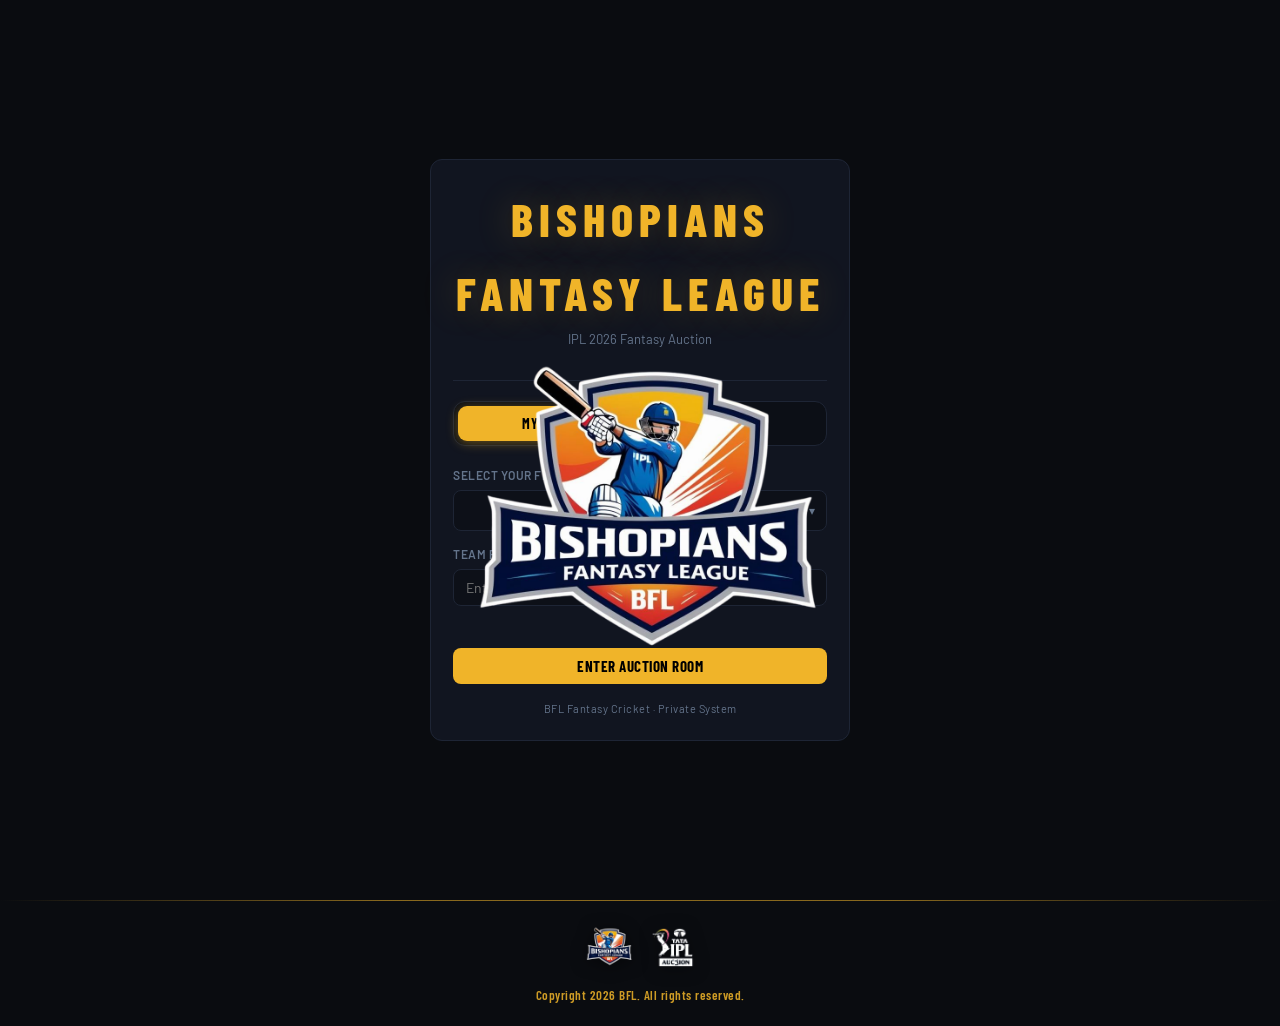
==== index.html @ 021502e6 "Sixth Commit" ====
<!DOCTYPE html>
<html lang="en">
<head>
  <link rel="icon" href="data:,">
  <meta charset="UTF-8">
  <meta http-equiv="Cache-Control" content="no-cache, no-store, must-revalidate">
  <meta http-equiv="Pragma" content="no-cache">
  <meta name="viewport" content="width=device-width, initial-scale=1.0">
  <title>BFL IPL 2026 — Login</title>
  <link rel="stylesheet" href="css/styles.css?v=56">
  <style>
    /* Only rules-specific styles that don't exist in styles.css */
    @keyframes float-emoji { 0%,100%{transform:translateY(0)} 50%{transform:translateY(-6px)} }
    @keyframes logo-reveal  { from{opacity:0;transform:scale(.4) rotate(-20deg)} to{opacity:1;transform:none} }
    @keyframes bar-fill     { from{width:0} to{width:100%} }
    @keyframes cfetti       { 0%{opacity:1;transform:translateY(-10px) rotate(0)} 100%{opacity:0;transform:translateY(70px) rotate(540deg)} }

    .bfl-emoji   { font-size:64px; display:block; line-height:1; text-align:center; margin-bottom:6px; animation:float-emoji 2.5s ease infinite; }
    .bfl-logo    { font-family:'Barlow Condensed',sans-serif; font-size:46px; font-weight:800; letter-spacing:6px; color:var(--gold); text-transform:uppercase; text-align:center; text-shadow:0 0 36px var(--gold-glow); animation:glow-gold 3s ease infinite; }
    .bfl-sub     { text-align:center; color:var(--muted); font-size:12px; letter-spacing:2px; text-transform:uppercase; margin-bottom:24px; }
    .bfl-divider { height:1px; background:var(--border); margin:0 0 20px; }

    .role-tabs   { display:flex; gap:4px; background:rgba(0,0,0,.3); border:1px solid var(--border); border-radius:12px; padding:4px; margin-bottom:20px; }
    .role-tab    { flex:1; padding:9px 0; text-align:center; font-family:'Barlow Condensed',sans-serif; font-size:14px; font-weight:700; text-transform:uppercase; letter-spacing:.8px; color:var(--muted); border:none; background:transparent; border-radius:9px; cursor:pointer; transition:all .2s; }
    .role-tab.active { background:var(--gold); color:#000; box-shadow:0 2px 12px rgba(240,180,41,.4); }

    .sel-wrap    { position:relative; }
    .sel-icon    { position:absolute; left:12px; top:50%; transform:translateY(-50%); font-size:20px; pointer-events:none; z-index:1; }
    .sel-wrap select { width:100%; background:var(--bg-input); border:1px solid var(--border); border-radius:var(--radius); padding:10px 40px 10px 44px; color:var(--text); font-family:'Barlow Condensed',sans-serif; font-size:16px; font-weight:700; outline:none; appearance:none; cursor:pointer; transition:border-color .2s; }
    .sel-wrap select:focus { border-color:var(--gold); box-shadow:0 0 0 3px var(--gold-glow); }
    .sel-wrap::after { content:'▾'; position:absolute; right:12px; top:50%; transform:translateY(-50%); color:var(--muted); pointer-events:none; font-size:12px; }
    .ipl-badge   { position:absolute; right:32px; top:50%; transform:translateY(-50%); width:26px; height:26px; object-fit:contain; opacity:0; pointer-events:none; transition:opacity .3s; z-index:1; }
    .ipl-badge.show { opacity:.85; }

    .pwd-wrap    { position:relative; }
    .pwd-wrap .form-input { padding-right:42px; letter-spacing:2px; }
    .pwd-wrap .form-input::placeholder { letter-spacing:0; }
    .pwd-toggle  { position:absolute; right:10px; top:50%; transform:translateY(-50%); background:none; border:none; color:var(--muted); cursor:pointer; font-size:16px; padding:4px; }

    .ws-chip     { background:rgba(240,180,41,.08); border:1px solid rgba(240,180,41,.2); border-radius:8px; padding:8px 14px; text-align:center; }
    .ws-chip strong { color:var(--gold); display:block; font-size:18px; font-weight:800; font-family:'Barlow Condensed',sans-serif; }
    .ws-chip span   { color:var(--muted); font-size:10px; text-transform:uppercase; letter-spacing:.8px; }
    .w-bar-wrap  { height:3px; background:var(--border); border-radius:2px; overflow:hidden; }
    .w-bar       { height:100%; background:var(--gold); border-radius:2px; width:0; }

    .rules-card  { background:rgba(0,0,0,.3); border:1px solid rgba(255,255,255,.07); border-radius:12px; padding:18px 16px; min-height:190px; }
    .rules-step  { font-size:10px; font-weight:700; text-transform:uppercase; letter-spacing:2px; color:var(--muted); margin-bottom:5px; }
    .rules-title { font-family:'Barlow Condensed',sans-serif; font-size:19px; font-weight:800; color:var(--gold); margin-bottom:10px; line-height:1.2; }
    .rules-body  { font-size:13px; color:#a0aec0; line-height:1.65; }
    .rules-body strong { color:#e2e8f0; }
    .rules-body ul { margin:6px 0 6px 14px; padding:0; }
    .rules-body li { margin-bottom:3px; }
    .rule-tag    { display:inline-block; padding:1px 6px; border-radius:4px; font-size:10px; font-weight:700; font-family:'Barlow Condensed',sans-serif; text-transform:uppercase; letter-spacing:.5px; margin:0 2px; vertical-align:middle; }
    .rtag-gold   { background:rgba(240,180,41,.15); color:var(--gold); border:1px solid rgba(240,180,41,.3); }
    .rtag-blue   { background:rgba(59,130,246,.15);  color:#93c5fd;    border:1px solid rgba(59,130,246,.3); }
    .rtag-red    { background:rgba(229,62,62,.15);   color:#fc8181;    border:1px solid rgba(229,62,62,.3); }
    .rtag-green  { background:rgba(56,161,105,.15);  color:#68d391;    border:1px solid rgba(56,161,105,.3); }
    .rtag-purple { background:rgba(139,92,246,.15);  color:#c4b5fd;    border:1px solid rgba(139,92,246,.3); }

    .rules-dots  { display:flex; gap:5px; align-items:center; justify-content:center; margin:10px 0; }
    .rules-dot   { width:6px; height:6px; border-radius:50%; background:rgba(255,255,255,.15); transition:all .2s; cursor:pointer; }
    .rules-dot.active { background:var(--gold); transform:scale(1.4); }

    .rules-nav   { display:flex; gap:8px; }
    .rules-btn   { flex:1; padding:10px 0; border:1px solid rgba(255,255,255,.1); border-radius:8px; background:transparent; color:#a0aec0; cursor:pointer; font-family:'Barlow Condensed',sans-serif; font-size:15px; font-weight:700; text-transform:uppercase; letter-spacing:.5px; transition:all .18s; }
    .rules-btn:hover:not(:disabled) { border-color:var(--gold); color:var(--gold); }
    .rules-btn:disabled { opacity:.2; cursor:not-allowed; }
    .rules-btn.finish   { background:var(--gold); color:#000; border-color:var(--gold); box-shadow:0 4px 20px rgba(240,180,41,.35); }
    .rules-btn.finish:hover:not(:disabled) { background:var(--gold); color:#000 !important; }

    /* Fix: btn-gold hover must keep text black, not gold-on-gold */
    .btn-gold:hover:not(:disabled) { color:#000 !important; background:var(--gold) !important; }

    /* Skip link under rules nav */
    .rules-skip-link { display:block; text-align:center; margin-top:12px; font-size:11px; color:var(--muted); cursor:pointer; letter-spacing:.8px; text-transform:uppercase; transition:color .18s; }
    .rules-skip-link:hover { color:var(--text2); }

    .clayer { position:fixed; inset:0; pointer-events:none; z-index:9999; overflow:hidden; }
    .cdot   { position:absolute; border-radius:2px; animation:cfetti linear both; }

    .ipl-logo-badge { width:64px; height:64px; object-fit:contain; display:block; margin:0 auto 10px; animation:logo-reveal .6s cubic-bezier(.34,1.56,.64,1) both; animation-delay:.3s; opacity:0; transition:opacity .3s; }
    .ipl-logo-badge.loaded { opacity:1; }
  </style>
</head>
<body>
<div class="clayer" id="clayer"></div>

<div class="page-center">
  <div class="card login-card">

    <!-- LOGO -->
    <div class="bfl-logo">BISHOPIANS FANTASY LEAGUE</div>
    <div class="login-subtitle">IPL 2026 Fantasy Auction</div>
    <div class="bfl-divider"></div>

    <!-- ══ SCREEN 1: LOGIN ══ -->
    <div id="screen-login">
      <div class="role-tabs">
        <button class="role-tab active" id="tab-team"  onclick="switchRole('team')">My Team</button>
        <button class="role-tab"        id="tab-admin" onclick="switchRole('admin')">Auctioneer</button>
      </div>

      <div class="form-group" id="team-group">
        <label class="form-label">Select Your Franchise</label>
        <div class="sel-wrap">
          <span class="sel-icon" id="sel-icon"><img src="images/bfl-logo.png" alt="BFL Logo"></span>
          <select id="team-select" class="form-input" style="padding-left:44px;" onchange="onTeamChange()">
            <option value="">— Loading teams… —</option>
          </select>
          <img id="ipl-badge" class="ipl-badge" src="" alt="">
        </div>
      </div>

      <div class="form-group">
        <label class="form-label" id="pwd-label">Team Password</label>
        <div class="pwd-wrap">
          <input class="form-input" type="password" id="password" placeholder="Enter your password" autocomplete="current-password">
          <button class="pwd-toggle" type="button" onclick="togglePwd()" id="pwd-eye"></button>
        </div>
      </div>

      <div id="auth-error" class="error-msg" style="text-align:center;margin-bottom:10px;"></div>

      <button class="btn btn-gold btn-full" id="login-btn" onclick="doLogin()">
        Enter Auction Room
      </button>
      <div style="text-align:center;margin-top:16px;font-size:11px;color:var(--muted);letter-spacing:.5px;">
        BFL Fantasy Cricket · Private System
      </div>
    </div>

    <!-- ══ SCREEN 2: WELCOME SPLASH ══ -->
    <div id="screen-welcome" style="display:none;text-align:center;">
      <span class="bfl-emoji" id="w-emoji"></span>
      <img id="w-ipl-logo" class="ipl-logo-badge" src="" alt="">
      <div style="font-family:'Barlow Condensed',sans-serif;font-size:32px;font-weight:800;color:var(--gold);letter-spacing:1px;margin-bottom:4px;" id="w-title">Welcome!</div>
      <div style="font-size:20px;font-weight:700;color:var(--text);margin-bottom:16px;" id="w-team"></div>
      <div style="display:flex;gap:10px;justify-content:center;flex-wrap:wrap;margin-bottom:20px;" id="w-stats"></div>
      <div class="w-bar-wrap" id="w-bar-wrap" style="display:none;margin-bottom:8px;">
        <div class="w-bar" id="w-bar"></div>
      </div>
      <div id="w-redir" style="display:none;font-size:11px;color:var(--muted);text-transform:uppercase;letter-spacing:1px;margin-bottom:12px;"></div>
      <div id="w-rules-btn-wrap">
        <button class="btn btn-gold btn-full" onclick="showRules()" style="font-size:16px;margin-top:4px;">
          View Rules &amp; Enter Auction Room →
        </button>
      </div>
    </div>

    <!-- ══ SCREEN 3: RULES CAROUSEL ══ -->
    <div id="screen-rules" style="display:none;">
      <div style="display:flex;align-items:center;justify-content:space-between;margin-bottom:12px;padding-bottom:10px;border-bottom:1px solid var(--border);">
        <span style="font-family:'Barlow Condensed',sans-serif;font-size:13px;font-weight:700;color:var(--gold);text-transform:uppercase;letter-spacing:1px;"> Auction Rules</span>
        <span id="rules-page-lbl" style="font-size:11px;color:var(--muted);">1 / 8</span>
      </div>
      <div id="rules-card" class="rules-card"></div>
      <div class="rules-dots" id="rules-dots"></div>
      <div class="rules-nav">
        <button class="rules-btn" id="rules-prev" onclick="rulesNav(-1)">← Prev</button>
        <button class="rules-btn" id="rules-next" onclick="rulesNav(1)">Next →</button>
      </div>
      <span class="rules-skip-link" onclick="window.location.href='auction.html'">Skip &amp; Enter Directly →</span>
    </div>

  </div>
</div>

<script src="https://unpkg.com/@supabase/supabase-js@2.39.3/dist/umd/supabase.js" crossorigin="anonymous"></script>
<script src="js/supabaseClient.js?v=56"></script>
<script>
'use strict';

var _role  = 'team';
var _teams = [];

// ── Helpers ───────────────────────────────────────────────────
var IPL_LOGO = function(c){ return 'images/'+c+'outline.png'; };
var EMOJIS = [['GUJARAT','⚡'],['MUMBAI','🧿'],['PUNJAB','♦️'],['CHENNAI','🦁'],['KOLKATA','⚜️'],['DELHI','🐯'],['RAJASTHAN',''],['SUNRISERS','☀️'],['ROYAL','👑'],['LUCKNOW','🐘'],['SUPREME','🤴🏻']];
var ICODES = [['GUJARAT','GT'],['MUMBAI','MI'],['PUNJAB','PBKS'],['CHENNAI','CSK'],['KOLKATA','KKR'],['DELHI','DC'],['RAJASTHAN','RR'],['SUNRISERS','SRH'],['ROYAL','RCB'],['LUCKNOW','LSG'],['SUPREME','SURA']];
function teamEmoji(n){ var u=(n||'').toUpperCase(); var m=EMOJIS.find(function(x){return u.includes(x[0]);}); return m?m[1]:''; }
function teamCode(n) { var u=(n||'').toUpperCase(); var m=ICODES.find(function(x){return u.includes(x[0]);}); return m?m[1]:null; }

function el(id){ return document.getElementById(id); }

// ── Screen management ─────────────────────────────────────────
// Only one of the three screens is visible at a time
function showScreen(name) {
  el('screen-login').style.display   = name==='login'   ? '' : 'none';
  el('screen-welcome').style.display = name==='welcome' ? '' : 'none';
  el('screen-rules').style.display   = name==='rules'   ? '' : 'none';
}

// ── Init ──────────────────────────────────────────────────────
(function(){
  // Make sure login is visible immediately in case JS fails later
  showScreen('login');
})();

(async function init(){
  try {
    var session = (await sb.auth.getSession()).data.session;
    if (session) {
      await autoRedirect(session.user);
    } else {
      await loadTeams();
      showScreen('login');
    }
  } catch(e) {
    console.error('Init error:', e);
    showScreen('login');
  }
})();

// ── Load teams ────────────────────────────────────────────────
async function loadTeams() {
  try {
    var res = await sb.from('teams_public').select('id,team_name').order('team_name');
    if (res.error) res = await sb.from('teams').select('id,team_name').order('team_name');
    _teams = res.data || [];
  } catch(e) { _teams = []; }
  var sel = el('team-select');
  sel.innerHTML = '<option value="">— Pick your team —</option>' +
    _teams.map(function(t){ return '<option value="'+t.id+'">'+t.team_name+'</option>'; }).join('');
}

// ── Role switcher ─────────────────────────────────────────────
function switchRole(r) {
  _role = r;
  el('tab-team').classList.toggle('active', r==='team');
  el('tab-admin').classList.toggle('active', r==='admin');
  el('team-group').style.display = r==='team' ? '' : 'none';
  el('pwd-label').textContent    = r==='admin' ? 'Auctioneer Password' : 'Team Password';
  el('login-btn').textContent    = r==='admin' ? 'Enter Auction Control' : 'Enter Auction Room';
  el('auth-error').textContent   = '';
  if (r==='admin') el('ipl-badge').classList.remove('show');
}

function onTeamChange() {
  var sel  = el('team-select');
  var name = (sel.options[sel.selectedIndex]||{}).text || '';
  el('sel-icon').textContent = teamEmoji(name);
  var c = teamCode(name);
  if (c) { el('ipl-badge').src = IPL_LOGO(c); el('ipl-badge').classList.add('show'); }
  else   { el('ipl-badge').classList.remove('show'); }
}

function togglePwd() {
  var i = el('password'), e = el('pwd-eye');
  i.type = i.type==='password' ? 'text' : 'password';
  e.textContent = i.type==='text' ? '●' : '○';
}

// ── Login ─────────────────────────────────────────────────────
async function doLogin() {
  var errEl = el('auth-error');
  var btn   = el('login-btn');
  var pwd   = el('password').value;
  errEl.textContent = '';

  if (!pwd) { errEl.textContent = 'Please enter your password.'; return; }

  if (_role === 'team') {
    var tid = el('team-select').value;
    if (!tid) { errEl.textContent = 'Please select your team first.'; return; }
    btn.disabled = true; btn.textContent = 'Signing in…';

    var tname  = (_teams.find(function(t){return t.id===tid;})||{}).team_name || tid;
    var temail = tname.toLowerCase().replace(/\s+/g,'_') + '@bfl.in';
    var res    = await sb.auth.signInWithPassword({ email:temail, password:pwd });
    if (res.error) {
      errEl.textContent = 'Incorrect password. Contact the auctioneer.';
      btn.disabled = false; btn.textContent = 'Enter Auction Room'; return;
    }
    await showWelcome('team', _teams.find(function(t){return t.id===tid;}));

  } else {
    btn.disabled = true; btn.textContent = 'Signing in…';
    var res2 = await sb.auth.signInWithPassword({ email:'admin@bfl.in', password:pwd });
    if (res2.error) {
      errEl.textContent = 'Incorrect auctioneer password.';
      btn.disabled = false; btn.textContent = 'Enter Auction Control'; return;
    }
    await showWelcome('admin', null);
  }
}

// ── Auto-redirect for already-logged-in users ─────────────────
async function autoRedirect(user) {
  if ((user.app_metadata && user.app_metadata.role==='admin') || user.email==='admin@bfl.in') {
    window.location.href = 'admin.html'; return;
  }
  try {
    var res = await sb.from('teams').select('*').eq('user_id', user.id).maybeSingle();
    if (res.data) {
      await loadTeams();
      await showWelcome('team', res.data);
      return;
    }
  } catch(e) {}
  await sb.auth.signOut();
  showScreen('login');
}

// ── Welcome splash ────────────────────────────────────────────
async function showWelcome(userRole, team) {
  spawnConfetti();

  if (userRole === 'admin') {
    showScreen('welcome');
    el('w-emoji').textContent = '⚙️';
    el('w-title').textContent = 'Welcome, Auctioneer!';
    el('w-team').textContent  = 'BFL IPL 2026 Control Room';
    el('w-stats').innerHTML   =
      '<div class="ws-chip"><strong>Admin</strong><span>Host</span></div>' +
      '<div class="ws-chip"><strong>Full</strong><span>Access</span></div>';
    el('w-redir').textContent  = 'Loading auction control…';
    el('w-redir').style.display = '';
    el('w-bar-wrap').style.display = '';
    el('w-rules-btn-wrap').style.display = 'none';
    animateBar(2000);
    setTimeout(function(){ window.location.href='admin.html'; }, 2200);
    return;
  }

  showScreen('welcome');
  var name = (team && team.team_name) || 'Your Team';
  el('w-emoji').textContent = teamEmoji(name);
  el('w-title').textContent = 'Welcome Back!';
  el('w-team').textContent  = name;

  var c = teamCode(name);
  if (c) {
    var logo = el('w-ipl-logo');
    logo.src = IPL_LOGO(c);
    logo.style.display = 'block';
    logo.onload = function(){ logo.classList.add('loaded'); };
  }

  try {
    var td = (await sb.rpc('get_my_team')).data;
    if (td && td.found) {
      var purse  = Number(td.purse_remaining).toFixed(1);
      var rtmRem = Math.max(0,(td.rtm_cards_total||0)-(td.rtm_cards_used||0));
      el('w-stats').innerHTML =
        '<div class="ws-chip"><strong>₹'+purse+'</strong><span>Purse (Cr)</span></div>' +
        '<div class="ws-chip"><strong>'+(td.player_count||0)+'/12</strong><span>Players</span></div>' +
        '<div class="ws-chip"><strong>'+rtmRem+'</strong><span>RTM Cards</span></div>';
    }
  } catch(_) {}
}

function animateBar(ms) {
  var b = el('w-bar'); if (!b) return;
  b.style.animation = 'none'; void b.offsetHeight;
  b.style.animation = 'bar-fill '+(ms/1000)+'s ease forwards';
}

// ── Confetti ──────────────────────────────────────────────────
function spawnConfetti() {
  var layer = el('clayer');
  var cols  = ['#f0b429','#38a169','#3b82f6','#8b5cf6','#e53e3e','#f97316'];
  for (var i=0;i<50;i++) {
    (function(){
      var d = document.createElement('div');
      var s = 5+Math.random()*8;
      d.className = 'cdot';
      d.style.cssText = 'left:'+Math.random()*100+'vw;top:'+Math.random()*55+'vh;width:'+s+'px;height:'+s+'px;background:'+cols[~~(Math.random()*cols.length)]+';border-radius:'+(Math.random()>.5?'50%':'2px')+';animation-delay:'+Math.random()*.7+'s;animation-duration:'+(0.7+Math.random()*.9)+'s;';
      layer.appendChild(d);
      setTimeout(function(){ d.remove(); }, 2000);
    })();
  }
}

// ── Rules carousel ────────────────────────────────────────────
var _ri = 0; // current rule index

var RULES = [
  { step:'Overview', title:'Welcome to BFL Auction -  IPL 2026',
    body:'You are a <strong>franchise owner</strong> competing to build the best IPL squad within your budget.<ul>' +
         '<li>Each team starts with a <span class="rule-tag rtag-gold">₹120 Cr purse</span> (retentions already deducted)</li>' +
         '<li>Sign exactly <span class="rule-tag rtag-blue">12 players</span> to complete your squad</li>' +
         '<li>Auction runs in <strong>individual player</strong> slots and <strong>set auctions</strong> (simultaneous bidding on multiple players)</li>' +
         '<li>The auctioneer (admin) controls the pace — watch the screen at all times</li>' +
         '<li>Purse, squad, all teams, and bid history update in <strong>real-time</strong> automatically</li></ul>' },

  { step:'Purse & Bidding', title:'Purse & How to Bid',
    body:'<ul><li>Your remaining purse is shown in the <strong>top-right corner</strong> at all times (updated to the paisa)</li>' +
         '<li>Minimum bid increment is <span class="rule-tag rtag-gold">₹0.25 Cr</span> per step</li>' +
         '<li>Bid input auto-fills the next valid minimum — raise it if you want to go higher</li>' +
         '<li>Press <strong>Enter</strong> (keyboard shortcut: <strong>B</strong> to focus) or tap <strong>Bid</strong> to submit</li>' +
         '<li>If outbid, the bid button reappears immediately — be fast!</li>' +
         '<li>You can <span class="rule-tag rtag-red">↩ Undo</span> your own last bid once, before the timer ends</li>' +
         '<li><strong>Bid and Undo are disabled</strong> once the timer expires — no late bids accepted</li>' +
         '<li>The system blocks bids that would exceed your purse or break squad composition rules</li></ul>' },

  { step:'Squad Rules', title:'Building Your Squad',
    body:'Your 12-player squad must satisfy all these rules (enforced in real-time):<ul>' +
         '<li><span class="rule-tag rtag-blue">Min 1</span> Wicket-Keeper (WK)</li>' +
         '<li><span class="rule-tag rtag-blue">Min 2</span> Batters (BAT)</li>' +
         '<li><span class="rule-tag rtag-blue">Min 3</span> Bowlers (BOWL)</li>' +
         '<li><span class="rule-tag rtag-blue">Min 2</span> All-Rounders (AR)</li>' +
         '<li><span class="rule-tag rtag-blue">Min 1</span> Uncapped player (UC)</li>' +
         '<li><span class="rule-tag rtag-red">Max 4</span> Overseas players (OS)</li>' +
         '<li><span class="rule-tag rtag-red">Max 3</span> from any single IPL franchise — <em>⭐ Advantage team is exempt</em></li></ul>' +
         'The <strong>Squad Composition bar</strong> in your sidebar shows live status. ' +
         'If a bid would violate any rule, it is <strong>blocked before submission</strong> with a clear error message.' },

  { step:'Retentions & RTM', title:'Retentions & Right to Match',
    body:'<ul><li><span class="rule-tag rtag-gold">Retained players</span> are pre-assigned to your squad before the auction — their cost is already deducted from your purse</li>' +
         '<li>Some teams have <span class="rule-tag rtag-purple">RTM cards</span> (Right to Match) shown as <strong>RTM×N</strong> in the navbar and All Teams table</li>' +
         '<li>When an RTM-eligible player is sold, the original owning team gets a pop-up to <strong>Accept</strong> (match the winning bid) or <strong>Decline</strong></li>' +
         '<li>RTM works in both <strong>single-player</strong> and <strong>set auctions</strong></li>' +
         '<li>You have a countdown timer to decide — letting it expire = auto-decline</li>' +
         '<li>Each RTM card is <strong>one-use only</strong> — choose your battles wisely</li>' +
         '<li>RTM-accepted players appear with an <span class="rule-tag rtag-purple">RTM</span> tag in your squad</li></ul>' },

  { step:'Set Auctions', title:'Set Auctions — Bidding on Multiple Players',
    body:'During a <strong>Set Auction</strong>, multiple players go live simultaneously:<ul>' +
         '<li>Each player appears as a card — bid on any or all independently</li>' +
         '<li>One shared countdown timer covers the entire set</li>' +
         '<li>Your total committed purse across all winning slots is checked — you cannot overcommit</li>' +
         '<li>All squad composition rules (role, overseas, IPL franchise limit) are enforced per slot</li>' +
         '<li>When the timer ends, the auctioneer closes the set — the highest bidder on each player wins</li>' +
         '<li>Players with no bids are marked <strong>Unsold</strong> in the History and Players List</li>' +
         '<li>If an RTM-eligible player is sold, RTM is resolved before the set fully closes</li>' +
         '<li>Bid and Undo buttons are <strong>disabled immediately</strong> when the timer hits 0</li></ul>' },

  { step:'Strategy Tips', title:'Strategy & Tips',
    body:'<ul><li><strong>Keep a buffer:</strong> Always hold back at least <span class="rule-tag rtag-gold">₹0.5 Cr × remaining empty slots</span> or you cannot bid</li>' +
         '<li><strong>All Teams table:</strong> Shows every team\'s purse, squad size, and OS count — use this to judge who can outbid you</li>' +
         '<li><strong>Role gaps:</strong> The system will force you to fill mandatory roles later — don\'t neglect WK, BOWL, AR early</li>' +
         '<li><strong>Set auctions:</strong> Bid on multiple players at once — but watch your total committed purse across slots</li>' +
         '<li><strong>Overseas:</strong> Only 4 slots per team — prioritise which 4 OS players are worth it</li>' +
         '<li><strong>IPL franchise cap:</strong> Max 3 from any one IPL team (Advantage team exempt) — spread your picks</li>' +
         '<li><strong>RTM timing:</strong> You have a limited window — have your strategy ready before the auction starts</li>' +
         '<li><strong>Bid history:</strong> Check the Bid History panel during a live auction to see all bids on the current player</li></ul>' },

  { step:'Live Interface', title:'Live Auction Interface Guide',
    body:'<ul><li><strong>Player card:</strong> Shows photo, IPL team, role, base price, BFL avg rating, and flags (OS/UC/RTM)</li>' +
         '<li><strong>Bid stats:</strong> Highest bid + team, 2nd highest bid + team — updated in real time</li>' +
         '<li><strong>Timer:</strong> Counts down live — turns amber at 10s, red at 5s. Shows "Ended" when closed</li>' +
         '<li><span class="rule-tag rtag-green">✓ You are winning</span> appears when you hold the top bid</li>' +
         '<li><strong>Bid History panel</strong> shows all bids placed on the current player (most recent first)</li>' +
         '<li><strong>Last Result banner</strong> shows the outcome of the previous player (sold/unsold + price)</li>' +
         '<li><strong>My Squad</strong> and <strong>All Teams</strong> sidebars update live</li>' +
         '<li>If you lose connection, a <span class="rule-tag rtag-red">red banner</span> appears — the system keeps polling automatically</li>' +
         '<li><strong>Upcoming Sets</strong> panel (during waiting) shows which players are coming up in each set</li></ul>' },

  { step:"You're Ready!", title:"✅ You're All Set — Good Luck!",
    body:'<ul><li>Tap <strong>Enter Auction Room</strong> below to join the live session</li>' +
         '<li>The auctioneer will start the first player when everyone is ready</li>' +
         '<li>Keep this tab open and your screen on during bidding — do not refresh mid-auction</li>' +
         '<li>Do not share your password or log in from multiple devices simultaneously</li>' +
         '<li>If something looks wrong, tell the auctioneer immediately — do not close and reopen</li></ul>' +
         '<div style="margin-top:12px;text-align:center;font-size:20px;">May the best franchise win! 🏆</div>' }
];

function showRules() {
  _ri = 0;
  renderRule();
  // Widen the card slightly for rules content
  var card = document.querySelector('.login-card');
  if (card) card.style.maxWidth = '520px';
  showScreen('rules');
}

function renderRule() {
  var r    = RULES[_ri];
  var card = el('rules-card');
  var dots = el('rules-dots');
  var prev = el('rules-prev');
  var next = el('rules-next');
  var lbl  = el('rules-page-lbl');
  if (!card || !r) return;

  card.innerHTML =
    '<div class="rules-step">'+r.step+'</div>' +
    '<div class="rules-title">'+r.title+'</div>' +
    '<div class="rules-body">'+r.body+'</div>';

  if (lbl) lbl.textContent = (_ri+1)+' / '+RULES.length;

  if (dots) dots.innerHTML = RULES.map(function(_,i){
    return '<div class="rules-dot'+(_ri===i?' active':'')+'" onclick="rulesGoTo('+i+')"></div>';
  }).join('');

  if (prev) prev.disabled = (_ri === 0);
  if (next) {
    var last = (_ri === RULES.length-1);
    next.textContent = last ? 'Enter Auction Room →' : 'Next →';
    if (last) next.classList.add('finish'); else next.classList.remove('finish');
  }
}

function rulesNav(dir) {
  if (dir > 0 && _ri === RULES.length-1) {
    window.location.href = 'auction.html'; return;
  }
  _ri = Math.max(0, Math.min(RULES.length-1, _ri+dir));
  renderRule();
}

function rulesGoTo(i) { _ri = i; renderRule(); }

// ── Keyboard navigation ───────────────────────────────────────
document.addEventListener('keydown', function(e) {
  var login   = el('screen-login').style.display   !== 'none';
  var rules   = el('screen-rules').style.display   !== 'none';
  if (e.key === 'Enter' && login)  { doLogin(); return; }
  if (e.key === 'ArrowRight' && rules) { e.preventDefault(); rulesNav(1);  return; }
  if (e.key === 'ArrowLeft'  && rules) { e.preventDefault(); rulesNav(-1); return; }
});
</script>

<footer class="site-footer">
  <div class="footer-divider"></div>
  <div class="footer-content">
    <div class="footer-logos">
      <img src="images/bfl-logo.png"         alt="BFL" class="footer-logo footer-logo-bfl">
      <img src="images/ipl-auction-logo.png" alt="IPL Auction Logo" class="footer-logo footer-logo-t20">
    </div>
    <p class="footer-copy">Copyright 2026 BFL. All rights reserved.</p>
  </div>
</footer>
</body>
</html>
---- css/styles.css ----
@import url('https://fonts.googleapis.com/css2?family=Barlow+Condensed:wght@400;600;700;800&family=Barlow:wght@400;500;600&display=swap');

:root {
  --bg:#0a0c10;--bg-card:#111520;--bg-card2:#0d1018;--bg-input:#0d1018;
  --border:#1e2535;--border2:#252d40;
  --gold:#f0b429;--gold-dim:#9a7319;--gold-glow:rgba(240,180,41,0.22);
  --red:#e53e3e;--green:#38a169;--blue:#3b82f6;--purple:#8b5cf6;
  --text:#e2e8f0;--text2:#cbd5e0;--muted:#64748b;--muted2:#475569;
  --radius:8px;--radius-lg:12px;--radius-xl:16px;
  --shadow:0 4px 24px rgba(0,0,0,0.4);--shadow-lg:0 8px 40px rgba(0,0,0,0.6);
  --shadow-gold:0 0 24px rgba(240,180,41,0.2);
  --t:0.18s ease;--t-slow:0.35s ease;
  --navbar-h:54px;
}
*,*::before,*::after{box-sizing:border-box;margin:0;padding:0;}
html{scroll-behavior:smooth;}
body{background:var(--bg);color:var(--text);font-family:'Barlow',sans-serif;font-size:15px;line-height:1.6;min-height:100vh;-webkit-font-smoothing:antialiased;overflow-x:hidden;padding-bottom:env(safe-area-inset-bottom,0px);}
img{display:block;max-width:100%;}
::selection{background:var(--gold-glow);}

/* ── Animations ─────────────────────────────────────────────── */
@keyframes fade-in        {from{opacity:0}to{opacity:1}}
@keyframes fade-in-up     {from{opacity:0;transform:translateY(16px)}to{opacity:1;transform:none}}
@keyframes fade-in-down   {from{opacity:0;transform:translateY(-10px)}to{opacity:1;transform:none}}
@keyframes scale-in       {from{opacity:0;transform:scale(0.92)}to{opacity:1;transform:none}}
@keyframes slide-in-right {from{opacity:0;transform:translateX(100%)}to{opacity:1;transform:none}}
@keyframes slide-in-left  {from{opacity:0;transform:translateX(-24px)}to{opacity:1;transform:none}}
@keyframes pulse-gold     {0%,100%{box-shadow:0 0 0 0 rgba(240,180,41,0.45)}50%{box-shadow:0 0 0 8px rgba(240,180,41,0)}}
@keyframes pulse-green    {0%,100%{box-shadow:0 0 0 0 rgba(56,161,105,0.45)}50%{box-shadow:0 0 0 8px rgba(56,161,105,0)}}
@keyframes rtm-pulse      {0%,100%{box-shadow:0 0 0 0 rgba(139,92,246,0.55)}50%{box-shadow:0 0 0 12px rgba(139,92,246,0)}}
@keyframes blink          {0%,100%{opacity:1}50%{opacity:0.22}}
@keyframes shimmer        {0%{background-position:-600px 0}100%{background-position:600px 0}}
@keyframes flash-green    {0%{border-color:var(--green);box-shadow:0 0 0 3px rgba(56,161,105,0.3)}100%{border-color:var(--border);box-shadow:none}}
@keyframes count-up       {from{transform:scale(1.3);color:#fff}to{transform:scale(1)}}
@keyframes glow-gold      {0%,100%{text-shadow:none}50%{text-shadow:0 0 14px rgba(240,180,41,0.6)}}
@keyframes badge-pop      {0%{transform:scale(0.5)}70%{transform:scale(1.15)}100%{transform:scale(1)}}
@keyframes timer-tick     {0%{transform:scale(1)}50%{transform:scale(1.06)}100%{transform:scale(1)}}
@keyframes card-enter     {from{opacity:0;transform:translateY(18px) scale(0.97)}to{opacity:1;transform:none}}
@keyframes bid-flash      {0%,100%{background:transparent}50%{background:rgba(240,180,41,0.12)}}
@keyframes spin           {from{transform:rotate(0deg)}to{transform:rotate(360deg)}}

/* ── SOLD BANNER — IPL team color animations ─────────────────── */
@keyframes banner-sold-glow {
  0%  { box-shadow: 0 0 0 0   var(--ipl-primary-glow,rgba(56,161,105,0.0)); transform: scale(1); }
  40% { box-shadow: 0 0 32px 6px var(--ipl-primary-glow,rgba(56,161,105,0.45)); transform: scale(1.012); }
  100%{ box-shadow: 0 0 14px 2px var(--ipl-primary-glow,rgba(56,161,105,0.15)); transform: scale(1); }
}
@keyframes banner-logo-spin {
  0%   { transform: scale(0.4) rotate(-20deg); opacity:0; }
  60%  { transform: scale(1.15) rotate(4deg);  opacity:1; }
  100% { transform: scale(1) rotate(0deg);     opacity:1; }
}
@keyframes banner-name-slide {
  0%  { opacity:0; transform: translateX(-18px); }
  100%{ opacity:1; transform: translateX(0); }
}
@keyframes banner-price-pop {
  0%  { opacity:0; transform: scale(0.6) translateY(10px); }
  70% { transform: scale(1.1) translateY(-2px); opacity:1; }
  100%{ transform: scale(1)   translateY(0); }
}
@keyframes unsold-shake {
  0%,100%{ transform:translateX(0); }
  20%{ transform:translateX(-6px); }
  40%{ transform:translateX(6px); }
  60%{ transform:translateX(-4px); }
  80%{ transform:translateX(4px); }
}

/* ── Advanced player card ────────────────────────────────────── */
@keyframes stat-reveal {
  from{ opacity:0; transform:translateY(8px); }
  to  { opacity:1; transform:none; }
}
@keyframes avg-glow {
  0%,100%{ text-shadow:none; }
  50%    { text-shadow:0 0 12px rgba(240,180,41,0.5); }
}

/* Layout */
.page-center{min-height:100vh;display:flex;align-items:center;justify-content:center;padding:20px;}
.container{width:100%;max-width:1560px;margin:0 auto;padding:0 24px 48px;}

/* Navbar */
.navbar{background:rgba(10,12,16,0.96);backdrop-filter:blur(16px);-webkit-backdrop-filter:blur(16px);border-bottom:2px solid var(--gold);padding:0 24px;display:flex;align-items:center;gap:12px;position:sticky;top:0;z-index:200;min-height:var(--navbar-h);flex-wrap:wrap;transition:box-shadow var(--t);}
.navbar.scrolled{box-shadow:0 4px 24px rgba(0,0,0,0.5);}
.navbar-logo{font-family:'Barlow Condensed',sans-serif;font-size:22px;font-weight:800;letter-spacing:2px;color:#f0b429;text-transform:uppercase;white-space:nowrap;text-shadow:0 0 24px rgba(240,180,41,0.4);transition:text-shadow 0.3s;flex-shrink:0;}
.navbar-logo:hover{text-shadow:0 0 36px rgba(240,180,41,0.6);}
.navbar-info{font-size:13px;color:var(--muted);white-space:nowrap;flex-shrink:0;}
.navbar-info strong{color:var(--text);}
.navbar-team{font-family:'Barlow Condensed',sans-serif;font-size:17px;font-weight:700;color:#e2e8f0;letter-spacing:0.5px;display:inline-block;min-width:60px;}
.navbar-team:empty::before{content:'—';color:var(--muted);}
.navbar-right{margin-left:auto;display:flex;align-items:center;gap:10px;flex-wrap:wrap;}
.purse-display{font-family:'Barlow Condensed',sans-serif;font-size:20px;font-weight:700;color:var(--gold);background:rgba(240,180,41,0.1);border:1px solid var(--gold-dim);padding:4px 16px;border-radius:var(--radius);white-space:nowrap;transition:all var(--t);}
.purse-display:hover{background:rgba(240,180,41,0.16);box-shadow:var(--shadow-gold);}
.purse-display.purse-updated{animation:count-up 0.4s ease;}
.purse-display.purse-low{color:#fc8181;background:rgba(229,62,62,0.12);border-color:rgba(229,62,62,0.45);}
.purse-display.purse-low:hover{background:rgba(229,62,62,0.2);box-shadow:0 0 16px rgba(229,62,62,0.25);}
.purse-display.purse-critical{color:#fff;background:rgba(229,62,62,0.25);border-color:var(--red);animation:blink 1.2s infinite;}
.advantage-badge,.rtm-badge{font-size:11px;font-weight:700;padding:3px 10px;border-radius:4px;font-family:'Barlow Condensed',sans-serif;text-transform:uppercase;letter-spacing:1px;animation:badge-pop 0.4s ease;}
.advantage-badge{color:var(--gold);background:rgba(240,180,41,0.12);border:1px solid var(--gold-dim);}
.rtm-badge{color:#c4b5fd;background:rgba(139,92,246,0.15);border:1px solid rgba(139,92,246,0.4);}

/* Card */
.card{background:var(--bg-card);border:1px solid var(--border);border-radius:var(--radius-lg);padding:22px;transition:border-color var(--t),box-shadow var(--t);animation:card-enter 0.35s ease both;}
.card:hover{border-color:var(--border2);}
.card-title{font-family:'Barlow Condensed',sans-serif;font-size:17px;font-weight:700;text-transform:uppercase;letter-spacing:0.5px;color:var(--gold);margin-bottom:16px;padding-bottom:12px;border-bottom:1px solid var(--border);}

/* Login */
.login-card{width:100%;max-width:420px;animation:scale-in 0.35s ease;}
.login-logo{font-family:'Barlow Condensed',sans-serif;font-size:44px;font-weight:800;color:var(--gold);letter-spacing:3px;text-transform:uppercase;text-align:center;margin-bottom:4px;text-shadow:0 0 36px var(--gold-glow);animation:glow-gold 3s ease infinite;}
.login-subtitle{text-align:center;color:var(--muted);font-size:13px;margin-bottom:30px;}

/* Forms */
.form-group{margin-bottom:14px;}
.form-label{display:block;font-size:12px;font-weight:600;text-transform:uppercase;letter-spacing:0.5px;color:var(--muted);margin-bottom:5px;}
.form-input{width:100%;background:var(--bg-input);border:1px solid var(--border);border-radius:var(--radius);padding:9px 12px;color:var(--text);font-family:inherit;font-size:14px;outline:none;transition:border-color var(--t),box-shadow var(--t),background var(--t);}
.form-input:focus{border-color:var(--gold);box-shadow:0 0 0 3px var(--gold-glow);}
.form-input:disabled{opacity:0.4;cursor:not-allowed;}
.form-input:hover:not(:focus):not(:disabled){border-color:var(--border2);}
select.form-input{cursor:pointer;}

/* Buttons */
.btn{display:inline-flex;align-items:center;justify-content:center;gap:6px;padding:9px 20px;border:none;border-radius:var(--radius);font-family:'Barlow Condensed',sans-serif;font-size:15px;font-weight:700;letter-spacing:0.5px;text-transform:uppercase;cursor:pointer;transition:opacity var(--t),transform var(--t),box-shadow var(--t),background var(--t);white-space:nowrap;position:relative;overflow:hidden;}
.btn::before{content:'';position:absolute;inset:0;background:rgba(255,255,255,0.08);opacity:0;transition:opacity 0.15s;}
.btn:hover::before{opacity:1;}
.btn:hover:not(:disabled){transform:translateY(-2px);}
.btn:active:not(:disabled){transform:scale(0.96);}
.btn:disabled{opacity:0.35;cursor:not-allowed;transform:none!important;}
.btn-full{width:100%;}
.btn-gold{background:var(--gold);color:#000;}
.btn-gold:hover:not(:disabled){box-shadow:0 4px 24px rgba(240,180,41,0.45);}
.btn-danger{background:var(--red);color:#fff;}
.btn-danger:hover:not(:disabled){box-shadow:0 4px 24px rgba(229,62,62,0.45);}
.btn-warning{background:#b7791f;color:#fff;}
.btn-warning:hover:not(:disabled){box-shadow:0 4px 24px rgba(183,121,31,0.45);}
.btn-green{background:var(--green);color:#fff;}
.btn-green:hover:not(:disabled){box-shadow:0 4px 20px rgba(56,161,105,0.4);}
.btn-blue{background:var(--blue);color:#fff;}
.btn-blue:hover:not(:disabled){box-shadow:0 4px 20px rgba(59,130,246,0.4);}
.btn-ghost{background:rgba(255,255,255,0.05);color:var(--text2);border:1px solid var(--border);}
.btn-ghost:hover:not(:disabled){border-color:var(--border2);}
.btn-sm{padding:5px 12px;font-size:13px;min-height:36px;}
.btn-start{background:rgba(240,180,41,0.12);color:var(--gold);border:1px solid var(--gold-dim);}
.btn-start:hover:not(:disabled){box-shadow:0 4px 20px rgba(240,180,41,0.4);}

/* ── Cancel Set button ───────────────────────────────────────── */
.btn-cancel-set{display:inline-flex;align-items:center;gap:5px;padding:5px 14px;font-family:'Barlow Condensed',sans-serif;font-size:13px;font-weight:700;text-transform:uppercase;letter-spacing:0.5px;background:rgba(229,62,62,0.1);color:#fc8181;border:1px solid rgba(229,62,62,0.35);border-radius:var(--radius);cursor:pointer;transition:all var(--t);white-space:nowrap;-webkit-tap-highlight-color:transparent;}
.btn-cancel-set:hover{background:rgba(229,62,62,0.2);border-color:var(--red);color:#fff;transform:translateY(-1px);}

/* Messages */
.error-msg{color:var(--red);font-size:13px;margin-top:5px;min-height:18px;animation:fade-in 0.2s;}
.success-msg{color:var(--green);font-size:13px;margin-top:5px;}
.info-msg{color:var(--muted);font-size:12px;margin-top:4px;}

/* Tags */
.tag{display:inline-block;padding:2px 8px;border-radius:4px;font-size:10px;font-weight:700;font-family:'Barlow Condensed',sans-serif;text-transform:uppercase;letter-spacing:0.5px;white-space:nowrap;transition:transform var(--t),box-shadow var(--t);}
.tag:hover{transform:scale(1.08);}
.tag-overseas{background:rgba(59,130,246,0.18);color:#60a5fa;border:1px solid rgba(59,130,246,0.4);}
.tag-indian{background:rgba(56,161,105,0.12);color:#68d391;border:1px solid rgba(56,161,105,0.3);}
.tag-uncapped{background:rgba(56,161,105,0.18);color:#68d391;border:1px solid rgba(56,161,105,0.4);}
.tag-capped{background:rgba(240,180,41,0.1);color:var(--gold);border:1px solid var(--gold-dim);}
.tag-sold{background:rgba(229,62,62,0.15);color:#fc8181;border:1px solid rgba(229,62,62,0.4);}
.tag-unsold{background:rgba(100,116,139,0.15);color:var(--muted);border:1px solid var(--border);}
.tag-live{background:rgba(240,180,41,0.15);color:var(--gold);border:1px solid var(--gold-dim);animation:pulse-gold 1.5s infinite;}
.tag-advantage{background:rgba(240,180,41,0.15);color:var(--gold);border:1px solid var(--gold-dim);}
.tag-retained{background:rgba(240,180,41,0.18);color:var(--gold);border:1px solid var(--gold);box-shadow:0 0 6px rgba(240,180,41,0.2);}
.tag-rtm{background:rgba(139,92,246,0.18);color:#c4b5fd;border:1px solid rgba(139,92,246,0.4);}
.tag-set-live{background:rgba(59,130,246,0.18);color:#93c5fd;border:1px solid rgba(59,130,246,0.4);}

/* Status badge */
.status-badge{display:inline-block;padding:4px 14px;border-radius:4px;font-family:'Barlow Condensed',sans-serif;font-weight:700;font-size:13px;text-transform:uppercase;letter-spacing:1px;white-space:nowrap;transition:all var(--t);}
.status-live{background:rgba(240,180,41,0.15);color:var(--gold);border:1px solid var(--gold);animation:pulse-gold 1.5s infinite;}
.status-set_live{background:rgba(59,130,246,0.15);color:#93c5fd;border:1px solid #3b82f6;animation:pulse-gold 1.5s infinite;}
.status-waiting{background:rgba(100,116,139,0.12);color:var(--muted);border:1px solid var(--border);}
.status-paused{background:rgba(59,130,246,0.12);color:#60a5fa;border:1px solid rgba(59,130,246,0.4);}
.status-sold{background:rgba(56,161,105,0.12);color:#68d391;border:1px solid rgba(56,161,105,0.4);}
.status-rtm{background:rgba(139,92,246,0.15);color:#c4b5fd;border:1px solid rgba(139,92,246,0.5);animation:rtm-pulse 2s infinite;}

/* Timer */
.timer{font-family:'Barlow Condensed',sans-serif;font-size:52px;font-weight:800;color:var(--text);line-height:1;text-align:center;min-width:60px;display:block;transition:color 0.3s;will-change:transform,color;}
.timer-warning{color:#f6ad55;animation:timer-tick 1s ease infinite;}
.timer-critical{color:var(--red);animation:blink 0.5s infinite;}

/* Tables */
.data-table{width:100%;border-collapse:collapse;font-size:14px;}
.data-table th{font-family:'Barlow Condensed',sans-serif;font-size:11px;font-weight:700;text-transform:uppercase;letter-spacing:0.5px;color:var(--muted);padding:10px 12px;border-bottom:2px solid var(--border);text-align:left;white-space:nowrap;cursor:pointer;user-select:none;transition:color var(--t);position:sticky;top:0;background:var(--bg-card);z-index:2;}
.data-table th:hover{color:var(--text);}
.data-table th.sort-asc::after{content:' ↑';color:var(--gold);}
.data-table th.sort-desc::after{content:' ↓';color:var(--gold);}
.data-table td{padding:9px 12px;border-bottom:1px solid var(--border);vertical-align:middle;}
.data-table tr:last-child td{border-bottom:none;}
.data-table tbody tr{transition:background var(--t);}
.data-table tbody tr:hover td{background:rgba(255,255,255,0.03);}
.row-sold td{opacity:0.4;}
.row-unsold td{opacity:0.5;}
.row-current td{background:rgba(240,180,41,0.05)!important;}
.row-retained td{background:rgba(240,180,41,0.04);}
.empty-cell{text-align:center;color:var(--muted);padding:36px!important;font-size:14px;}
.table-wrap{overflow-x:auto;overflow-y:auto;max-width:100%;-webkit-overflow-scrolling:touch;}
/* Table-wrap needs a max-height for sticky headers to work — set per context */
.table-wrap::-webkit-scrollbar{width:5px;height:5px;}
.table-wrap::-webkit-scrollbar-track{background:transparent;}
.table-wrap::-webkit-scrollbar-thumb{background:var(--border2);border-radius:3px;}
.table-wrap::-webkit-scrollbar-thumb:hover{background:var(--muted2);}
/* Avatar cell: never let it shrink in a table */
.data-table td:has(.player-avatar){white-space:nowrap;width:48px;}
.data-table .player-avatar{display:inline-block;vertical-align:middle;}

/* Avatars */
.player-avatar{width:38px;height:38px;min-width:38px;min-height:38px;border-radius:50%;object-fit:cover;background:var(--border);flex-shrink:0;transition:transform var(--t),box-shadow var(--t);}
.player-avatar:hover{transform:scale(1.12);box-shadow:0 0 10px rgba(240,180,41,0.3);}
.player-avatar-lg{width:84px;height:84px;border-radius:50%;object-fit:cover;border:3px solid var(--gold-dim);background:var(--border);flex-shrink:0;transition:border-color var(--t-slow),transform var(--t-slow),box-shadow var(--t-slow);will-change:transform,box-shadow;}
.player-avatar-lg:hover{border-color:var(--gold);transform:scale(1.06);box-shadow:var(--shadow-gold);}

/* Stats row */
.stats-row{display:flex;gap:10px;flex-wrap:wrap;padding:14px 0;}
.stat-chip{background:var(--bg-card);border:1px solid var(--border);border-radius:var(--radius);padding:12px 18px;flex:1;min-width:88px;max-width:200px;text-align:center;transition:border-color var(--t),transform var(--t),box-shadow var(--t);cursor:default;}
.stat-chip:hover{border-color:var(--gold-dim);transform:translateY(-3px);box-shadow:0 6px 24px rgba(0,0,0,0.35);}
.stat-chip-val{font-family:'Barlow Condensed',sans-serif;font-size:28px;font-weight:800;color:var(--gold);line-height:1;}
.stat-chip-lbl{font-size:10px;color:var(--muted);text-transform:uppercase;letter-spacing:0.5px;margin-top:2px;}

/* Conn dot */
.conn-dot{width:8px;height:8px;border-radius:50%;background:var(--muted);display:inline-block;flex-shrink:0;transition:background 0.4s,box-shadow 0.4s;}
.conn-dot.connected{background:var(--green);box-shadow:0 0 6px rgba(56,161,105,0.5);}
.conn-dot.reconnecting{background:#f6ad55;animation:blink 0.8s infinite;}
.conn-dot.error{background:var(--red);}

/* Filters */
.filters-bar{display:flex;flex-wrap:wrap;gap:8px;margin-bottom:14px;align-items:center;}
.filters-bar .form-input{width:auto;}
.filter-tag{padding:5px 14px;border-radius:20px;font-size:11px;font-family:'Barlow Condensed',sans-serif;font-weight:700;text-transform:uppercase;cursor:pointer;border:1px solid var(--border);background:transparent;color:var(--muted);transition:all var(--t);}
.filter-tag:hover{border-color:var(--muted2);color:var(--text2);}
.filter-tag.active{background:var(--gold);color:#000;border-color:var(--gold);box-shadow:0 2px 12px rgba(240,180,41,0.3);}

/* Tabs */
.tabs{display:flex;border-bottom:2px solid var(--border);margin-bottom:18px;flex-wrap:nowrap;gap:0;overflow-x:auto;}
.tabs::-webkit-scrollbar{height:0;}
.tab-btn{padding:10px 20px;background:transparent;border:none;border-bottom:2px solid transparent;margin-bottom:-2px;font-family:'Barlow Condensed',sans-serif;font-size:14px;font-weight:700;text-transform:uppercase;letter-spacing:0.5px;color:var(--muted);cursor:pointer;white-space:nowrap;transition:color var(--t),border-color var(--t),background var(--t);}
.tab-btn:hover{color:var(--text2);background:rgba(255,255,255,0.02);}
.tab-btn.active{color:var(--gold);border-bottom-color:var(--gold);}
.tab-panel{display:none;animation:fade-in-up 0.28s ease both;min-width:0;}
.tab-panel.active{display:block;}
/* Admin tables: scroll inside their wrap, sticky headers work */
#tab-players .data-table{min-width:700px;}
#tab-history .data-table{min-width:680px;}
#tab-squads  .data-table{min-width:560px;}

/* Toast */


/* Skeleton */
.skel{background:linear-gradient(90deg,var(--border) 25%,var(--border2) 50%,var(--border) 75%);background-size:600px 100%;animation:shimmer 1.4s infinite linear;border-radius:4px;display:block;}
.skel-text{height:13px;width:100%;margin-bottom:8px;}
.skel-title{height:22px;width:65%;margin-bottom:10px;}
.skel-chip{height:56px;border-radius:var(--radius);}
.skel-row{height:42px;width:100%;margin-bottom:6px;border-radius:4px;}

/* ═══════════════════════════════════════════════════════
   AUCTION — TEAM VIEW
═══════════════════════════════════════════════════════ */
.auction-grid{display:grid;grid-template-columns:1fr 320px;gap:20px;padding:16px 0;min-width:0;}
.auction-grid > *{min-width:0;}
/* Sidebar: don't use overflow:hidden — it breaks sticky headers inside */
.squad-sidebar{min-width:0;}
.squad-sidebar .card{min-width:0;}
.squad-sidebar .squad-table-wrap{max-height:340px;overflow-x:auto;overflow-y:auto;}
.squad-sidebar #all-teams-card .table-wrap{max-height:300px;overflow-x:auto;overflow-y:auto;}

/* ── Squad & All-Teams sidebar tables: fixed layout so columns never collapse ── */
.squad-table,.all-teams-table-inner{
  width:100%;
  table-layout:fixed;     /* MUST be fixed for col widths to be respected */
  border-collapse:collapse;
}
.squad-table th,
.squad-table td,
.all-teams-table-inner th,
.all-teams-table-inner td{
  padding:7px 8px;
  font-size:13px;
  overflow:hidden;
  text-overflow:ellipsis;
  white-space:nowrap;
  vertical-align:middle;
}
/* ── My Squad column widths (total ~320px sidebar) ── */
/* #(28) | Player(auto) | Role(52) | IPL(44) | Paid(72) */
.squad-table col.col-num   {width:28px;}
.squad-table col.col-player{width:auto;}
.squad-table col.col-role  {width:52px;}
.squad-table col.col-ipl   {width:44px;}
.squad-table col.col-paid  {width:72px;}
/* Override data-table default padding for squad — it's a compact sidebar table */
.squad-table th,
.squad-table td { padding:6px 6px; }

/* ── All Teams column widths ── */
/* Team(auto) | Purse(74) | Sq(44) | OS(34) */
.all-teams-table-inner col.col-team {width:auto;}
.all-teams-table-inner col.col-purse{width:74px;}
.all-teams-table-inner col.col-sq   {width:44px;}
.all-teams-table-inner col.col-os   {width:34px;}
.player-card-inner{display:flex;gap:20px;align-items:flex-start;flex-wrap:wrap;}
.player-info{display:flex;gap:14px;align-items:flex-start;flex:1;min-width:0;}
.player-info-text{flex:1;min-width:0;}
.player-name{font-family:'Barlow Condensed',sans-serif;font-size:36px;font-weight:800;line-height:1.1;margin-bottom:8px;animation:slide-in-left 0.3s ease;}
.player-meta{display:flex;flex-wrap:wrap;gap:8px;color:var(--muted);font-size:13px;margin-bottom:8px;}
.player-meta span{display:flex;align-items:center;gap:4px;transition:color var(--t);}
.player-meta span:hover{color:var(--text);}
.player-flags{display:flex;flex-wrap:wrap;gap:6px;margin-top:4px;animation:fade-in 0.3s ease;}

/* ── Advanced Player Bid Card ─────────────────────────────── */
.adv-player-card {
  background: var(--bg-card2);
  border: 1px solid var(--border2);
  border-radius: var(--radius-lg);
  overflow: hidden;
  animation: card-enter 0.35s ease both;
}
.adv-card-ipl-band {
  height: 5px;
  background: var(--ipl-primary, var(--gold-dim));
  transition: background 0.4s;
}
.adv-card-body {
  display: flex;
  gap: 18px;
  padding: 18px;
  align-items: flex-start;
  flex-wrap: wrap;
}
.adv-card-photo-col {
  display: flex;
  flex-direction: column;
  align-items: center;
  gap: 10px;
  flex-shrink: 0;
}
.adv-card-avatar {
  width: 90px;
  height: 90px;
  border-radius: 50%;
  object-fit: cover;
  border: 3px solid var(--ipl-primary, var(--gold-dim));
  background: var(--border);
  transition: border-color 0.4s, box-shadow 0.4s;
  box-shadow: 0 0 18px var(--ipl-primary-glow, var(--gold-glow));
}
.adv-card-ipl-logo {
  width: 44px;
  height: 44px;
  object-fit: contain;
  opacity: 0.85;
  filter: drop-shadow(0 2px 6px rgba(0,0,0,0.5));
  transition: opacity 0.3s;
}
.adv-card-ipl-logo:hover { opacity: 1; }
.adv-card-info-col { flex: 1; min-width: 0; }
.adv-card-name {
  font-family: 'Barlow Condensed', sans-serif;
  font-size: 32px;
  font-weight: 800;
  line-height: 1.05;
  margin-bottom: 6px;
  animation: banner-name-slide 0.35s ease both;
}
.adv-card-meta-row {
  display: flex;
  flex-wrap: wrap;
  gap: 6px;
  align-items: center;
  margin-bottom: 8px;
}
.adv-card-meta-badge {
  display: inline-flex;
  align-items: center;
  gap: 4px;
  font-size: 13px;
  color: var(--muted);
  background: rgba(255,255,255,0.04);
  border: 1px solid var(--border);
  border-radius: 4px;
  padding: 3px 10px;
}
.adv-card-meta-badge strong { color: var(--text2); font-weight: 700; font-size: 13px; }
.adv-card-stats-grid {
  display: grid;
  grid-template-columns: repeat(4, 1fr);  /* exactly 4 stat chips */
  gap: 8px;
  margin-top: 10px;
}
.adv-stat {
  background: rgba(0,0,0,0.3);
  border: 1px solid var(--border);
  border-radius: 6px;
  padding: 8px 10px;
  text-align: center;
  animation: stat-reveal 0.4s ease both;
  transition: border-color var(--t), transform var(--t);
}
.adv-stat:hover { border-color: var(--border2); transform: translateY(-2px); }
.adv-stat-val {
  font-family: 'Barlow Condensed', sans-serif;
  font-size: 22px;
  font-weight: 800;
  line-height: 1;
  color: var(--gold);
  animation: avg-glow 3s ease infinite;
}
.adv-stat-val.good { color: var(--green); }
.adv-stat-val.warn { color: #f6ad55; }
.adv-stat-lbl { font-size: 11px; color: var(--muted); text-transform: uppercase; letter-spacing: 0.3px; margin-top: 3px; line-height: 1.3; }

/* Bid area */
.bid-area{background:rgba(240,180,41,0.03);border:1px solid var(--border);border-radius:var(--radius);padding:16px;min-width:210px;flex-shrink:0;flex:1;transition:border-color var(--t);}
.bid-area:hover{border-color:var(--border2);}
.bid-stats{display:grid;grid-template-columns:1fr 1fr;gap:8px;margin-bottom:12px;}
.bid-stat{background:rgba(0,0,0,0.35);border-radius:8px;padding:10px 12px;transition:background var(--t),transform var(--t);}
.bid-stat:hover{background:rgba(0,0,0,0.5);transform:translateY(-1px);}
.bid-stat-label{font-size:11px;text-transform:uppercase;letter-spacing:0.8px;color:var(--muted);margin-bottom:3px;font-weight:600;}
.bid-stat-value{font-family:'Barlow Condensed',sans-serif;font-size:22px;font-weight:800;color:var(--gold);line-height:1.2;}
.bid-stat-sub{font-size:12px;color:var(--text2);margin-top:3px;overflow:hidden;text-overflow:ellipsis;white-space:nowrap;font-weight:600;}
.bid-stat-value.second{color:var(--muted);font-size:17px;}
.timer-wrap{text-align:center;margin-bottom:12px;padding:10px 8px;background:rgba(0,0,0,0.3);border-radius:8px;transition:background var(--t);}
.timer-label{font-size:10px;text-transform:uppercase;letter-spacing:1px;color:var(--muted);margin-bottom:2px;}
.bid-row{display:flex;gap:8px;margin-top:8px;}
.bid-row .form-input{flex:1;min-width:0;}
.bid-success-flash{animation:flash-green 0.55s ease;}
.no-auction-msg{text-align:center;padding:40px 20px;color:var(--muted);font-size:16px;animation:fade-in 0.3s;}

/* ── LAST RESULT BANNER — IPL team colors ──────────────────── */
.last-result-banner {
  border-radius: var(--radius);
  padding: 14px 16px;
  margin-bottom: 16px;
  display: flex;
  align-items: center;
  gap: 14px;
  animation: fade-in-up 0.4s ease;
  transition: transform var(--t);
  position: relative;
  overflow: hidden;
}
.last-result-banner:hover { transform: translateY(-2px); }

/* SOLD banner — IPL team themed */
.sold-banner {
  background: linear-gradient(135deg,
    color-mix(in srgb, var(--ipl-primary, #38a169) 18%, var(--bg-card2)),
    color-mix(in srgb, var(--ipl-secondary, #38a169) 8%, var(--bg-card2))
  );
  border: 1px solid color-mix(in srgb, var(--ipl-primary, #38a169) 45%, transparent);
  border-left: 4px solid var(--ipl-primary, var(--green));
  animation: banner-sold-glow 1.2s ease forwards, fade-in-up 0.4s ease;
}
.sold-banner::after {
  content: '';
  position: absolute;
  inset: 0;
  background: radial-gradient(circle at 80% 50%, var(--ipl-primary-glow, rgba(56,161,105,0.08)) 0%, transparent 70%);
  pointer-events: none;
}
/* UNSOLD banner */
.unsold-banner {
  background: rgba(100,116,139,0.08);
  border: 1px solid var(--border);
  border-left: 4px solid var(--muted);
  animation: unsold-shake 0.5s ease, fade-in-up 0.4s ease;
}

.last-result-banner img {
  width: 50px; height: 50px; border-radius: 50%;
  object-fit: cover; flex-shrink: 0;
  border: 2px solid var(--ipl-primary, var(--border2));
  transition: border-color 0.4s;
}
/* IPL team logo in banner */
.banner-ipl-logo {
  width: 38px; height: 38px;
  object-fit: contain;
  flex-shrink: 0;
  animation: banner-logo-spin 0.6s cubic-bezier(.34,1.56,.64,1) both;
  filter: drop-shadow(0 2px 8px rgba(0,0,0,0.5));
}
.lr-name {
  font-family: 'Barlow Condensed', sans-serif;
  font-size: 18px; font-weight: 800; line-height: 1;
  animation: banner-name-slide 0.4s ease both;
}
.lr-detail { font-size: 12px; color: var(--muted); margin-top: 3px; }
.lr-price {
  font-family: 'Barlow Condensed', sans-serif;
  font-size: 22px; font-weight: 800;
  margin-left: auto; white-space: nowrap; padding-left: 12px;
  animation: banner-price-pop 0.5s cubic-bezier(.34,1.56,.64,1) both;
  animation-delay: 0.15s;
}
.lr-sold { color: var(--ipl-primary, var(--green)); }
.lr-unsold { color: var(--muted); }

/* Squad — team view */
.squad-header{display:flex;align-items:center;justify-content:space-between;flex-wrap:wrap;gap:8px;margin-bottom:14px;padding-bottom:8px;border-bottom:1px solid var(--border);}
.squad-meta{display:flex;align-items:center;gap:10px;flex-wrap:wrap;}
.squad-count{font-family:'Barlow Condensed',sans-serif;font-size:17px;font-weight:700;color:var(--text2);}
.squad-spent{font-size:13px;color:var(--muted);}

/* ── Squad Composition / Validation ─────────────────────────── */
.squad-comp-bar {
  background: rgba(0,0,0,0.25);
  border: 1px solid var(--border);
  border-radius: var(--radius);
  padding: 10px 14px;
  margin-top: 8px;
  font-size: 12px;
}
.squad-comp-header {
  display: flex;
  justify-content: space-between;
  align-items: center;
  margin-bottom: 8px;
  flex-wrap: wrap;
  gap: 4px;
}
.squad-comp-ok   { color: var(--green); font-weight: 700; font-size: 12px; }
.squad-comp-warn { color: #f6ad55; font-weight: 700; font-size: 12px; animation: blink 1s infinite; }
.squad-comp-err  { color: var(--red); font-weight: 700; font-size: 12px; animation: blink 0.6s infinite; }
.squad-role-grid {
  display: grid;
  grid-template-columns: repeat(auto-fill, minmax(68px, 1fr));
  gap: 5px;
  margin-bottom: 7px;
}
.squad-role-chip {
  background: rgba(255,255,255,0.03);
  border: 1px solid var(--border);
  border-radius: 5px;
  padding: 4px 6px;
  text-align: center;
}
.squad-role-chip.met   { border-color: rgba(56,161,105,0.4); }
.squad-role-chip.unmet { border-color: rgba(229,62,62,0.4); background: rgba(229,62,62,0.04); }
.squad-role-chip-val {
  font-family: 'Barlow Condensed', sans-serif;
  font-size: 16px; font-weight: 800;
  line-height: 1;
}
.squad-role-chip.met   .squad-role-chip-val { color: var(--green); }
.squad-role-chip.unmet .squad-role-chip-val { color: var(--red); }
.squad-role-chip-lbl { font-size: 9px; color: var(--muted); text-transform: uppercase; letter-spacing: 0.4px; margin-top: 1px; }
.squad-issues-list {
  display: flex; flex-wrap: wrap; gap: 4px; margin-top: 5px;
}
.squad-issue-tag {
  background: rgba(229,62,62,0.1);
  border: 1px solid rgba(229,62,62,0.3);
  color: #fc8181;
  font-size: 10px;
  padding: 2px 7px;
  border-radius: 3px;
  font-family: 'Barlow Condensed', sans-serif;
  font-weight: 700;
  text-transform: uppercase;
  letter-spacing: 0.3px;
}

/* Mini history */
.mini-history{margin-top:16px;border-top:1px solid var(--border);padding-top:12px;}
.mini-history-title{font-family:'Barlow Condensed',sans-serif;font-size:10px;font-weight:700;text-transform:uppercase;letter-spacing:1px;color:var(--muted2);margin-bottom:8px;}
.mini-history-item{display:flex;align-items:center;gap:8px;padding:6px 4px;border-radius:6px;font-size:12px;transition:background var(--t),transform var(--t);cursor:default;}
.mini-history-item:hover{background:rgba(255,255,255,0.03);transform:translateX(3px);}
.mini-history-item img{width:26px;height:26px;border-radius:50%;object-fit:cover;background:var(--border);flex-shrink:0;}
.mh-name{flex:1;font-weight:600;min-width:0;overflow:hidden;text-overflow:ellipsis;white-space:nowrap;}
.mh-role{font-weight:400;color:var(--muted);font-size:10px;margin-left:4px;}
.mh-team{color:var(--muted);font-size:11px;white-space:nowrap;}
.mh-price{font-family:'Barlow Condensed',sans-serif;font-weight:700;white-space:nowrap;}
.mh-price.sold-price{color:var(--gold);}
.mh-price.unsold-price{color:var(--muted);}

/* RTM banner */
.rtm-banner{background:rgba(139,92,246,0.08);border:2px solid rgba(139,92,246,0.4);border-radius:var(--radius-lg);padding:28px;text-align:center;animation:rtm-pulse 2s infinite,scale-in 0.3s ease;}
.rtm-icon{font-size:52px;margin-bottom:12px;animation:badge-pop 0.4s ease;}
.rtm-title{font-family:'Barlow Condensed',sans-serif;font-size:30px;font-weight:800;color:#c4b5fd;text-transform:uppercase;letter-spacing:2px;margin-bottom:16px;}
.rtm-body{display:flex;align-items:center;gap:16px;background:rgba(0,0,0,0.3);border-radius:var(--radius);padding:16px;margin-bottom:18px;text-align:left;flex-wrap:wrap;}
.rtm-player-img{width:60px;height:60px;border-radius:50%;object-fit:cover;border:2px solid rgba(139,92,246,0.5);flex-shrink:0;}
.rtm-player-name{font-family:'Barlow Condensed',sans-serif;font-size:22px;font-weight:800;line-height:1;}
.rtm-player-sub{font-size:12px;color:var(--muted);margin-top:2px;}
.rtm-price{font-size:13px;margin-top:6px;color:var(--text2);}
.rtm-team-msg{font-size:13px;margin-top:6px;font-weight:600;}
.rtm-actions{display:flex;gap:12px;justify-content:center;flex-wrap:wrap;}
.rtm-admin-banner{background:rgba(139,92,246,0.1);border:2px solid rgba(139,92,246,0.5);border-radius:var(--radius);padding:14px 18px;margin-bottom:14px;animation:rtm-pulse 2s infinite,fade-in-down 0.3s ease;display:flex;flex-wrap:wrap;align-items:center;gap:12px;}
.rtm-admin-title{font-family:'Barlow Condensed',sans-serif;font-size:18px;font-weight:800;color:#c4b5fd;letter-spacing:1px;}
.rtm-admin-sub{font-size:13px;color:var(--muted2);}

/* Set auction — team view */
.set-auction-header{display:flex;align-items:center;justify-content:space-between;margin-bottom:18px;flex-wrap:wrap;gap:12px;padding-bottom:14px;border-bottom:1px solid var(--border);}
.set-auction-title{font-family:'Barlow Condensed',sans-serif;font-size:24px;font-weight:800;color:var(--gold);}
.set-auction-sub{color:var(--muted);font-size:13px;margin-left:10px;}
.set-timer-wrap{text-align:center;}
.set-timer-label{font-size:10px;text-transform:uppercase;letter-spacing:1px;color:var(--muted);}
.team-set-slots-grid{display:grid;grid-template-columns:repeat(auto-fill,minmax(220px,1fr));gap:14px;}
.team-slot-card{background:rgba(0,0,0,0.3);border:1px solid var(--border);border-radius:var(--radius);padding:16px;transition:border-color var(--t),transform var(--t-slow),box-shadow var(--t-slow);animation:fade-in-up 0.3s ease both;}
.team-slot-card:nth-child(1){animation-delay:.03s}.team-slot-card:nth-child(2){animation-delay:.06s}.team-slot-card:nth-child(3){animation-delay:.09s}.team-slot-card:nth-child(4){animation-delay:.12s}.team-slot-card:nth-child(5){animation-delay:.15s}
.team-slot-card:hover{transform:translateY(-3px);box-shadow:var(--shadow);}
.team-slot-card.leading{border-color:var(--green);background:rgba(56,161,105,0.06);animation:pulse-green 2s infinite;}
.set-slot-header{display:flex;gap:10px;align-items:center;margin-bottom:10px;}
.set-slot-header img{width:44px;height:44px;border-radius:50%;object-fit:cover;background:var(--border);flex-shrink:0;transition:transform var(--t);}
.team-slot-card:hover .set-slot-header img{transform:scale(1.08);}
.set-slot-info{flex:1;min-width:0;}
.set-slot-name{font-family:'Barlow Condensed',sans-serif;font-size:15px;font-weight:800;line-height:1.1;overflow:hidden;text-overflow:ellipsis;white-space:nowrap;}
.set-slot-meta{font-size:11px;color:var(--muted);margin-top:1px;}
.set-slot-bid{margin:8px 0 6px;}
.set-slot-bid-label{font-size:10px;text-transform:uppercase;letter-spacing:1px;color:var(--muted);}
.set-slot-bid-val{font-family:'Barlow Condensed',sans-serif;font-size:20px;font-weight:800;line-height:1.2;}
.bid-me{color:var(--green);}
.bid-other{color:var(--gold);}
.bid-none{color:var(--muted);font-size:14px;}
.set-slot-bid-team{font-size:11px;color:var(--muted);}
.set-slot-bid-2nd{font-size:11px;color:var(--muted);opacity:0.7;margin-top:3px;border-top:1px solid var(--border);padding-top:3px;}
.set-slot-actions{display:flex;gap:6px;margin-top:8px;}
.set-slot-actions .form-input{flex:1;min-width:0;padding:6px 8px;font-size:13px;}

/* ══════════════════════════════
   ADMIN
══════════════════════════════ */
.admin-grid{display:grid;grid-template-columns:1fr 1fr;gap:20px;padding:16px 0;min-width:0;}
.admin-full{grid-column:1/-1;min-width:0;}
/* Admin tables: bounded height for sticky headers to work */
.admin-full .table-wrap{max-height:480px;}
#teams-table-wrap{max-height:320px;}
.admin-teams-table{
  width:100%;
  table-layout:fixed;   /* match auction page all-teams style */
  border-collapse:collapse;
}
/* Admin teams column widths: Team(auto) | Purse(88) | Squad(58) | OS(46) */
.admin-teams-table col.col-team {width:auto;}
.admin-teams-table col.col-purse{width:88px;}
.admin-teams-table col.col-sq   {width:58px;}
.admin-teams-table col.col-os   {width:46px;}
.admin-teams-table th{
  cursor:pointer;user-select:none;white-space:nowrap;
  font-size:12px;padding:10px 12px;
}
.admin-teams-table th:hover{color:var(--gold);}
.admin-teams-table td{
  padding:10px 12px;font-size:14px;vertical-align:middle;
  overflow:hidden;text-overflow:ellipsis;white-space:nowrap;
}
.admin-controls{display:flex;flex-wrap:wrap;gap:8px;margin-top:16px;padding-top:16px;border-top:1px solid var(--border);align-items:center;}
.live-row{display:grid;grid-template-columns:1fr 1fr auto;gap:12px;align-items:stretch;margin-bottom:16px;}
.timer-block{background:rgba(0,0,0,0.3);border-radius:8px;padding:10px 16px;display:flex;flex-direction:column;align-items:center;justify-content:center;min-width:80px;}
.set-launch-card{background:rgba(0,0,0,0.2);border:1px solid var(--border);border-radius:var(--radius-lg);padding:18px;margin-bottom:12px;transition:border-color var(--t);}
.set-launch-card:hover{border-color:var(--border2);}
.set-launch-card.is-live{border-color:var(--gold-dim);background:rgba(240,180,41,0.03);}
.set-players{display:flex;flex-wrap:wrap;gap:6px;margin-top:8px;}
.set-player-chip{display:flex;align-items:center;gap:5px;background:rgba(255,255,255,0.04);border:1px solid var(--border);border-radius:4px;padding:3px 8px;font-size:11px;transition:border-color var(--t);}
.set-player-chip:hover{border-color:var(--border2);}
.set-player-chip img{width:18px;height:18px;border-radius:50%;object-fit:cover;background:var(--border);}
.set-live-header{display:flex;align-items:center;justify-content:space-between;flex-wrap:wrap;gap:10px;}
.set-slots-grid{display:flex;gap:8px;flex-wrap:wrap;}

/* ── Export buttons ─────────────────────────────────────────── */
.export-bar {
  display: flex;
  gap: 8px;
  flex-wrap: wrap;
  margin-bottom: 10px;
  align-items: center;
}
.export-bar .btn-export {
  display: inline-flex;
  align-items: center;
  gap: 5px;
  padding: 5px 14px;
  font-size: 12px;
  font-family: 'Barlow Condensed', sans-serif;
  font-weight: 700;
  text-transform: uppercase;
  letter-spacing: 0.4px;
  border: 1px solid var(--border);
  border-radius: var(--radius);
  background: transparent;
  color: var(--muted);
  cursor: pointer;
  transition: all var(--t);
}
.export-bar .btn-export:hover {
  border-color: var(--gold-dim);
  color: var(--gold);
  background: rgba(240,180,41,0.06);
  transform: translateY(-1px);
}
.export-bar .btn-export.pdf { border-color: rgba(229,62,62,0.3); color: #fc8181; }
.export-bar .btn-export.pdf:hover { border-color: rgba(229,62,62,0.6); background: rgba(229,62,62,0.06); }
.export-bar .btn-export.csv { border-color: rgba(56,161,105,0.3); color: #68d391; }
.export-bar .btn-export.csv:hover { border-color: rgba(56,161,105,0.6); background: rgba(56,161,105,0.06); }

/* v24+ extras */
.row-mine td { background: rgba(240,180,41,0.06); }
.row-mine td:first-child { border-left: 3px solid var(--gold); }

.bid-history { margin-top:10px; padding:10px 12px; background:rgba(0,0,0,0.2); border-radius:8px; border:1px solid var(--border); }
.bid-history-title { font-size:10px; text-transform:uppercase; letter-spacing:1px; color:var(--muted); margin-bottom:6px; font-weight:700; }
.bid-history-row { display:flex; justify-content:space-between; align-items:center; padding:4px 0; border-bottom:1px solid rgba(255,255,255,0.04); font-size:12px; }
.bid-history-row:last-child { border-bottom:none; }
.bh-team  { color:var(--text2); }
.bh-amount{ font-family:'Barlow Condensed',sans-serif; font-weight:800; font-size:14px; color:var(--gold); }

.rtm-my-turn { border:2px solid var(--gold); box-shadow:0 0 24px rgba(240,180,41,0.25); }

@media (max-width: 1024px) {
  .container{padding:0 16px 36px;}
  .auction-grid{grid-template-columns:1fr 260px;gap:14px;}
  .admin-grid{grid-template-columns:1fr;gap:14px;}
  .admin-full{grid-column:1;}
  .player-name{font-size:30px;}
  .stat-chip-val{font-size:24px;}
  .hide-md{display:none!important;}
  .adv-card-name{font-size:26px;}
}
@media (max-width: 900px) {
  /* Auction: stack sidebar below main content */
  .auction-grid{grid-template-columns:1fr;gap:12px;}
  .squad-sidebar{width:100%;}
  /* Side-by-side squad + all-teams when stacked */
  .squad-sidebar-inner{display:grid;grid-template-columns:1fr 1fr;gap:12px;}
  .squad-sidebar .squad-table-wrap{max-height:260px!important;}
  .squad-sidebar #all-teams-card .table-wrap{max-height:260px!important;}
  /* Undo fixed column widths — full width is fine when stacked */
  /* At 900px+ sidebar stacks, tables are wider — relax padding slightly */
  .squad-table th, .squad-table td { font-size:13px; padding:7px 7px; }
  .all-teams-table-inner th, .all-teams-table-inner td { font-size:13px; padding:7px 9px; }
  /* Slightly wider col widths when sidebar is full width */
  .squad-table col.col-num  {width:32px;}
  .squad-table col.col-role {width:54px;}
  .squad-table col.col-ipl  {width:50px;}
  .squad-table col.col-paid {width:76px;}
  .all-teams-table-inner col.col-purse{width:84px;}
  .all-teams-table-inner col.col-sq   {width:50px;}
  .all-teams-table-inner col.col-os   {width:38px;}
}
@media (max-width: 860px) {
  .container{padding:0 12px 28px;}
  .player-card-inner{flex-direction:column;gap:14px;}
  .bid-area{min-width:unset;width:100%;}
  .live-row{grid-template-columns:1fr 1fr;}
  .live-row .timer-block{grid-column:1/-1;flex-direction:row;gap:12px;padding:8px 16px;}
  .player-name{font-size:26px;}
  .timer{font-size:44px;}
  .stat-chip{min-width:78px;max-width:none;}
  .team-set-slots-grid,.set-slots-grid{grid-template-columns:repeat(auto-fill,minmax(180px,1fr));}
  .tab-btn{padding:8px 14px;font-size:13px;}
  .navbar{gap:8px;}
  .hide-sm{display:none!important;}
  /* Collapse side-by-side squad layout at 860px */
  .squad-sidebar-inner{grid-template-columns:1fr;}
}
@media (max-width: 620px) {
  :root{--navbar-h:50px;}
  .navbar{padding:0 12px;gap:6px;}
  .navbar-logo{font-size:18px;letter-spacing:1px;}
  .navbar-info{display:none;}
  .purse-display{font-size:15px;padding:3px 10px;}
  .navbar-right{gap:6px;}
  .container{padding:0 10px 22px;}
  .card{padding:14px 12px;}
  .auction-grid,.admin-grid{gap:10px;padding:10px 0;}
  .stats-row{gap:6px;padding:8px 0;}
  .stat-chip{padding:10px 10px;min-width:68px;max-width:none;}
  .stat-chip-val{font-size:22px;}
  .stat-chip-lbl{font-size:9px;}
  .player-name{font-size:22px;}
  .player-avatar-lg{width:66px;height:66px;}
  .timer{font-size:38px;}
  .bid-stats{grid-template-columns:1fr 1fr;}
  .bid-stat-value{font-size:17px;}
  .bid-stat-value.second{font-size:15px;}
  .team-set-slots-grid,.set-slots-grid{grid-template-columns:1fr 1fr;}
  .filters-bar{gap:5px;}
  .tabs{flex-wrap:nowrap;overflow-x:auto;}
  .tab-btn{padding:8px 11px;font-size:12px;}
  .toast-container{max-width:calc(100vw - 20px);right:10px;top:56px;}
  .live-row{grid-template-columns:1fr;gap:8px;}
  .live-row .timer-block{grid-column:1;flex-direction:row;gap:10px;}
  .admin-controls{gap:5px;}
  .admin-controls .btn{font-size:12px;padding:5px 10px;}
  .rtm-actions{flex-direction:column;}
  .last-result-banner{flex-wrap:wrap;gap:10px;}
  .lr-price{margin-left:0;margin-top:4px;}
  .set-auction-header{flex-direction:column;align-items:flex-start;}
  .set-live-header{flex-direction:column;align-items:flex-start;}
  .rtm-body{flex-direction:column;}
  .rtm-banner{padding:18px;}
  .card-title{font-size:15px;}
  .adv-card-body{flex-direction:column;gap:12px;}
  .adv-card-stats-grid{grid-template-columns:repeat(3,1fr);}
  /* Absorbed from former 700px breakpoint: */
  .squad-sidebar{width:100%;}
  .squad-table-wrap{max-height:240px;}
  .bid-area{padding:10px;}
  .navbar-logo{display:none;}
  .navbar-info{flex:1;}
}
@media (max-width: 400px) {
  .team-set-slots-grid,.set-slots-grid{grid-template-columns:1fr;}
  .bid-row{flex-direction:column;}
  .bid-row .form-input{width:100%;}
  .stat-chip{min-width:60px;padding:8px 7px;}
  .stat-chip-val{font-size:19px;}
  .player-name{font-size:20px;}
  .live-row{grid-template-columns:1fr;}
  .live-row .timer-block{flex-direction:column;text-align:center;}
  .bid-stats{grid-template-columns:1fr;}
  .rtm-actions{flex-direction:column;}
  .tabs{gap:0;}
  .tab-btn{padding:8px 9px;font-size:11px;}
  .adv-card-stats-grid{grid-template-columns:repeat(2,1fr);}
}

/* Autopilot delay input */
.delay-wrap{display:flex;align-items:center;gap:6px;}
.delay-wrap input[type=number]{width:60px;text-align:center;}
/* ══════════════════════════════════════════════════════════════
   v28 — NEW FEATURES
══════════════════════════════════════════════════════════════ */

/* ── 1. CONNECTION RECOVERY BANNER ──────────────────────────── */
.conn-banner {
  position: fixed; top: var(--navbar-h); left: 0; right: 0; z-index: 500;
  display: flex; align-items: center; justify-content: center; gap: 10px;
  padding: 9px 20px;
  font-family: 'Barlow Condensed', sans-serif; font-size: 14px; font-weight: 700;
  text-transform: uppercase; letter-spacing: 0.7px;
  transform: translateY(0); opacity: 1;
  transition: transform 0.3s ease, opacity 0.3s ease;
}
.conn-banner.hidden { transform: translateY(-110%); opacity: 0; pointer-events: none; }
.conn-banner.reconnecting {
  background: rgba(217,119,6,0.97); color: #fff;
  box-shadow: 0 4px 20px rgba(0,0,0,0.4);
}
.conn-banner.error {
  background: rgba(185,28,28,0.97); color: #fff;
  box-shadow: 0 4px 20px rgba(0,0,0,0.5);
}
.conn-banner-spin {
  width: 14px; height: 14px; border: 2px solid rgba(255,255,255,0.35);
  border-top-color: #fff; border-radius: 50%;
  animation: spin 0.8s linear infinite; flex-shrink: 0;
}
.conn-banner-retry {
  margin-left: 6px; padding: 3px 12px;
  border: 1px solid rgba(255,255,255,0.5); border-radius: 4px;
  background: transparent; color: #fff; cursor: pointer;
  font-family: 'Barlow Condensed', sans-serif; font-size: 12px; font-weight: 700;
  letter-spacing: 0.5px; transition: background var(--t);
}
.conn-banner-retry:hover { background: rgba(255,255,255,0.18); }

/* ── 2. AUTOPILOT SELL WARNING ───────────────────────────────── */
.autosell-warning {
  display: none; align-items: center; gap: 10px;
  background: rgba(229,62,62,0.1); border: 2px solid rgba(229,62,62,0.55);
  border-radius: var(--radius); padding: 10px 16px; margin-bottom: 12px;
  font-family: 'Barlow Condensed', sans-serif; font-size: 15px; font-weight: 700;
  animation: pulse-gold 1s infinite;
}
.autosell-warning.visible { display: flex; animation: none; }
.autosell-cd {
  font-size: 30px; font-weight: 800; color: var(--red);
  min-width: 34px; text-align: center; animation: blink 0.6s infinite;
}
.autosell-cancel {
  margin-left: auto; padding: 4px 12px;
  border: 1px solid rgba(229,62,62,0.5); border-radius: 4px;
  background: transparent; color: #fc8181; cursor: pointer;
  font-family: 'Barlow Condensed', sans-serif; font-size: 12px; font-weight: 700;
  transition: all var(--t);
}
.autosell-cancel:hover { background: rgba(229,62,62,0.15); color: #fff; }

/* ── 3. BID LATENCY INDICATOR ────────────────────────────────── */
.bid-latency {
  font-size: 11px; color: var(--muted); text-align: right;
  margin-top: 3px; font-family: 'Barlow Condensed', sans-serif;
  min-height: 15px; transition: color 0.3s;
}
.bid-latency.fast    { color: var(--green); }
.bid-latency.slow    { color: #f6ad55; }
.bid-latency.veryslow{ color: var(--red); }
.btn-gold.pending { background: rgba(240,180,41,0.25); color: var(--gold); animation: blink 0.7s infinite; }

/* ── 4. UNSOLD QUEUE PANEL ───────────────────────────────────── */
.unsold-queue-panel {
  background: rgba(229,62,62,0.04); border: 1px solid rgba(229,62,62,0.25);
  border-radius: var(--radius); padding: 12px 14px; margin-bottom: 14px;
}
.unsold-queue-title {
  font-family: 'Barlow Condensed', sans-serif; font-size: 13px; font-weight: 800;
  text-transform: uppercase; letter-spacing: 0.8px; color: #fc8181;
  margin-bottom: 8px; display: flex; align-items: center; gap: 7px;
}
.uq-count {
  font-size: 11px; font-weight: 600; color: var(--muted);
  text-transform: none; letter-spacing: 0;
}
.unsold-queue-list { display: flex; flex-direction: column; gap: 5px; max-height: 220px; overflow-y: auto; }
.uq-item {
  display: flex; align-items: center; gap: 8px;
  padding: 6px 8px; background: rgba(0,0,0,0.2);
  border: 1px solid var(--border); border-radius: 6px;
  transition: border-color var(--t), background var(--t);
}
.uq-item:hover { border-color: rgba(229,62,62,0.4); }
.uq-item img { width: 28px; height: 28px; border-radius: 50%; object-fit: cover; background: var(--border); flex-shrink: 0; }
.uq-name { flex: 1; font-weight: 700; font-size: 13px; min-width: 0; overflow: hidden; text-overflow: ellipsis; white-space: nowrap; }
.uq-meta { font-size: 11px; color: var(--muted); white-space: nowrap; margin-right: 6px; }
.uq-actions { display: flex; gap: 4px; flex-shrink: 0; }

/* ── 5. QUICK-LAUNCH SEARCH ──────────────────────────────────── */
.quick-launch-wrap { position: relative; margin-bottom: 12px; }
.quick-launch-wrap .ql-icon {
  position: absolute; left: 11px; top: 50%; transform: translateY(-50%);
  font-size: 15px; pointer-events: none; z-index: 1;
}
.quick-launch-input {
  width: 100%; background: var(--bg-input); border: 1px solid var(--border);
  border-radius: var(--radius); padding: 9px 14px 9px 34px;
  color: var(--text); font-family: 'Barlow Condensed', sans-serif;
  font-size: 15px; font-weight: 600; outline: none;
  transition: border-color var(--t), box-shadow var(--t);
}
.quick-launch-input:focus { border-color: var(--gold); box-shadow: 0 0 0 3px var(--gold-glow); }
.quick-launch-input::placeholder { color: var(--muted); font-weight: 400; }
.ql-dropdown {
  position: absolute; top: calc(100% + 4px); left: 0; right: 0;
  background: var(--bg-card); border: 1px solid var(--border2);
  border-radius: var(--radius); max-height: 280px; overflow-y: auto;
  z-index: 200; box-shadow: var(--shadow-lg); display: none;
}
.ql-dropdown.open { display: block; animation: fade-in-down 0.15s ease both; }
.ql-item {
  display: flex; align-items: center; gap: 9px;
  padding: 8px 12px; cursor: pointer; transition: background var(--t);
}
.ql-item:hover, .ql-item.active { background: rgba(240,180,41,0.08); }
.ql-item img { width: 26px; height: 26px; border-radius: 50%; object-fit: cover; background: var(--border); flex-shrink: 0; }
.ql-item-name { font-weight: 700; font-size: 14px; flex: 1; }
.ql-item-meta { font-size: 11px; color: var(--muted); white-space: nowrap; }
.ql-unsold-badge {
  font-size: 10px; padding: 1px 5px; border-radius: 3px;
  background: rgba(229,62,62,0.15); color: #fc8181;
  border: 1px solid rgba(229,62,62,0.3);
  font-family: 'Barlow Condensed', sans-serif; font-weight: 700;
}
.ql-empty { padding: 12px; text-align: center; color: var(--muted); font-size: 13px; }

/* ── SET SLOT CARD — FIFA-style player card ──────────────────── */

/* Card shell */
.sc-card {
  will-change: transform, box-shadow;
  --sc-primary: #f0b429;
  --sc-glow:    rgba(240,180,41,0.25);
  --sc-secondary: #1a1a2e;
  position: relative;
  background: linear-gradient(160deg, rgba(255,255,255,0.04) 0%, rgba(0,0,0,0) 100%),
              rgba(14,17,28,0.97);
  border: 1px solid rgba(255,255,255,0.07);
  border-radius: 14px;
  padding: 0;
  overflow: hidden;
  transition: transform 0.18s ease, box-shadow 0.18s ease, border-color 0.18s ease;
  animation: fade-in-up 0.3s ease both;
}
.sc-card:hover {
  transform: translateY(-4px);
  box-shadow: 0 12px 40px var(--sc-glow), 0 2px 8px rgba(0,0,0,0.4);
  border-color: rgba(255,255,255,0.14);
}
.sc-card.sc-leading {
  border-color: var(--green) !important;
  box-shadow: 0 0 0 1px var(--green), 0 6px 28px rgba(56,161,105,0.25) !important;
  animation: pulse-green 2.5s ease-in-out infinite;
}
/* Staggered animation delays */
.sc-card:nth-child(1){animation-delay:.04s}
.sc-card:nth-child(2){animation-delay:.08s}
.sc-card:nth-child(3){animation-delay:.12s}
.sc-card:nth-child(4){animation-delay:.16s}
.sc-card:nth-child(5){animation-delay:.20s}
.sc-card:nth-child(6){animation-delay:.24s}

/* IPL color band across the top */
.sc-band {
  height: 4px;
  background: var(--sc-primary);
  box-shadow: 0 0 12px var(--sc-glow);
}

/* Header: avatar + name + tags */
.sc-header {
  display: flex;
  align-items: center;
  gap: 11px;
  padding: 12px 14px 8px;
}
.sc-avatar-wrap {
  position: relative;
  flex-shrink: 0;
}
.sc-avatar {
  width: 56px; height: 56px;
  border-radius: 50%;
  object-fit: cover;
  background: var(--border);
  border: 2.5px solid var(--sc-primary);
  box-shadow: 0 0 10px var(--sc-glow);
  display: block;
}
.sc-team-logo {
  position: absolute;
  bottom: -3px; right: -6px;
  width: 22px; height: 22px;
  object-fit: contain;
  background: rgba(10,12,20,0.92);
  border-radius: 50%;
  padding: 2px;
  border: 1px solid rgba(255,255,255,0.1);
}
.sc-identity { flex: 1; min-width: 0; }
.sc-name {
  font-family: 'Barlow Condensed', sans-serif;
  font-size: 18px; font-weight: 800; line-height: 1.1;
  white-space: nowrap; overflow: hidden; text-overflow: ellipsis;
  color: var(--text);
  letter-spacing: 0.2px;
}
.sc-sub {
  font-size: 11px; font-weight: 700;
  margin-top: 2px; white-space: nowrap;
  overflow: hidden; text-overflow: ellipsis;
}
.sc-tags {
  display: flex; flex-wrap: wrap; gap: 3px;
  margin-top: 5px;
}

/* Stats strip */
.sc-stats {
  display: flex;
  align-items: center;
  padding: 7px 14px;
  background: rgba(0,0,0,0.25);
  border-top: 1px solid rgba(255,255,255,0.05);
  border-bottom: 1px solid rgba(255,255,255,0.05);
  gap: 0;
}
.sc-stat {
  flex: 1;
  display: flex; flex-direction: column; align-items: center;
  gap: 1px;
}
.sc-stat-div {
  width: 1px; height: 28px;
  background: rgba(255,255,255,0.08);
  flex-shrink: 0;
}
.sc-stat-val {
  font-family: 'Barlow Condensed', sans-serif;
  font-size: 17px; font-weight: 800; line-height: 1;
  color: var(--text);
}
.sc-stat-lbl {
  font-size: 9px; text-transform: uppercase;
  letter-spacing: 0.7px; color: var(--muted);
}

/* Bid row: Highest | 2nd */
.sc-bids { padding: 8px 14px 4px; }
.sc-bid-row {
  display: flex;
  border: 1px solid rgba(255,255,255,0.07);
  border-radius: 8px;
  overflow: hidden;
  background: rgba(0,0,0,0.3);
}
.sc-bid-col {
  flex: 1;
  padding: 6px 10px;
  text-align: center;
}
.sc-bid-col + .sc-bid-col {
  border-left: 1px solid rgba(255,255,255,0.07);
  background: rgba(0,0,0,0.15);
}
.sc-bid-sep { display: none; }   /* kept for compat */
.sc-bid-lbl {
  font-size: 9px; text-transform: uppercase;
  letter-spacing: 0.6px; color: var(--muted);
  margin-bottom: 2px;
}
.sc-bid-amt {
  font-family: 'Barlow Condensed', sans-serif;
  font-size: 19px; font-weight: 800; line-height: 1;
  color: var(--muted);
}
.sc-bid-amt.sc-bid-me    { color: var(--green); }
.sc-bid-amt.sc-bid-other { color: var(--gold);  }
.sc-bid-amt.sc-bid-2nd   { color: var(--text2); font-size: 16px; }
.sc-no-bid { font-size: 14px; color: var(--muted); }
.sc-bid-team {
  font-size: 10px; color: var(--muted);
  margin-top: 2px; min-height: 14px;
  white-space: nowrap; overflow: hidden; text-overflow: ellipsis;
}

/* Bid action row */
.sc-bid-action {
  display: flex; align-items: center;
  gap: 6px;
  padding: 8px 14px 12px;
}
.sc-bid-input {
  flex: 1; min-width: 0;
  padding: 7px 8px; font-size: 13px;
}
.sc-bid-btn {
  flex-shrink: 0; white-space: nowrap;
}
.sc-undo-btn { flex-shrink: 0; }

/* Leading state inside bid action */
.sc-winning {
  display: flex; align-items: center; gap: 6px;
  flex: 1; min-width: 0;
}
.sc-winning-icon {
  width: 20px; height: 20px;
  background: var(--green);
  color: #000; border-radius: 50%;
  font-size: 11px; font-weight: 900;
  display: flex; align-items: center; justify-content: center;
  flex-shrink: 0;
}
.sc-winning-label {
  font-size: 11px; font-weight: 700;
  color: var(--green); text-transform: uppercase;
  letter-spacing: 0.4px;
}
.sc-winning-amt {
  font-family: 'Barlow Condensed', sans-serif;
  font-size: 22px; font-weight: 800;
  color: var(--green); line-height: 1;
  margin-left: auto;
}

/* ══════════════════════════════════════════════════════════
   BFL v34 — New feature styles
   ══════════════════════════════════════════════════════════ */

/* ── Purse delta badge ── */
.purse-delta {
  position: absolute;
  top: -18px; right: 0;
  font-family: 'Barlow Condensed', sans-serif;
  font-size: 12px; font-weight: 800;
  color: var(--red);
  animation: delta-float 2.2s ease forwards;
  pointer-events: none; white-space: nowrap;
}
@keyframes delta-float {
  0%   { opacity:1; transform: translateY(0); }
  80%  { opacity:1; transform: translateY(-18px); }
  100% { opacity:0; transform: translateY(-22px); }
}
.navbar-right { position: relative; }

/* ── Role pool counter row ── */
.role-pool-row {
  display: flex;
  gap: 8px;
  padding: 6px 0 2px;
  flex-wrap: wrap;
}
.role-pool-chip {
  display: flex;
  align-items: center;
  gap: 4px;
  background: rgba(255,255,255,0.04);
  border: 1px solid var(--border);
  border-radius: 20px;
  padding: 3px 10px 3px 6px;
  font-size: 12px;
}

.rpc-val  { font-family: 'Barlow Condensed', sans-serif; font-size: 15px; font-weight: 800; }
.rpc-lbl  { font-size: 10px; color: var(--muted); text-transform: uppercase; letter-spacing: 0.5px; }

/* ── IPL 25 Avg tiers ── */
.avg-elite { color: #fbbf24 !important; }
.avg-good  { color: var(--green) !important; }
.avg-fair  { color: #60a5fa !important; }
.avg-weak  { color: #94a3b8 !important; }

/* ── RTM hold-to-confirm ── */
.rtm-hold-btn {
  position: relative; overflow: hidden; cursor: pointer;
  user-select: none; -webkit-user-select: none;
}
.rtm-hold-btn .rtm-hold-fill {
  position: absolute; left: 0; top: 0; bottom: 0;
  background: rgba(255,255,255,0.15);
  width: 0; transition: none;
  border-radius: inherit;
}
.rtm-hold-btn.holding .rtm-hold-fill {
  width: 100%;
  transition: width 1.8s linear;
}
.rtm-hold-hint {
  font-size: 10px; color: var(--muted); text-align: center;
  margin-top: 6px; letter-spacing: 0.5px; text-transform: uppercase;
}

/* ── Cancel Live button (admin) ── */
.btn-cancel-live {
  background: rgba(229,62,62,0.12);
  color: var(--red);
  border: 1px solid rgba(229,62,62,0.3);
}
.btn-cancel-live:hover:not(:disabled) {
  background: rgba(229,62,62,0.22);
  box-shadow: 0 0 12px rgba(229,62,62,0.2);
}

/* ── Bulk re-queue button ── */
.btn-requeue {
  background: rgba(59,130,246,0.1);
  color: #60a5fa;
  border: 1px solid rgba(59,130,246,0.25);
}
.btn-requeue:hover:not(:disabled) {
  background: rgba(59,130,246,0.2);
}

/* ── Set card "WON" closed state ── */
.sc-card.sc-won {
  opacity: 0.75;
  border-color: var(--green) !important;
}
.sc-card.sc-won .sc-band { background: var(--green); }
.sc-won-badge {
  text-align: center;
  padding: 8px;
  background: rgba(56,161,105,0.12);
  border-top: 1px solid rgba(56,161,105,0.2);
  font-family: 'Barlow Condensed', sans-serif;
  font-size: 14px; font-weight: 800;
  color: var(--green); letter-spacing: 0.5px;
}

/* ── index.html: Fix hover state on Enter Auction Room button ── */
/* In index.html, btn-gold hover shows gold-on-gold — override text to stay dark */
.btn-gold:hover:not(:disabled) { color: #000 !important; }

/* ── Rules "Skip" link ── */
.rules-skip-link {
  display: block; text-align: center;
  margin-top: 10px;
  font-size: 11px; color: var(--muted);
  text-decoration: none; cursor: pointer;
  letter-spacing: 0.5px; text-transform: uppercase;
  transition: color 0.18s;
}
.rules-skip-link:hover { color: var(--text2); }

/* ── Admin: show bfl_avg with color in player list ── */
.avg-cell { font-family: 'Barlow Condensed', sans-serif; font-weight: 700; font-size: 13px; }

/* ══════════════════════════════════════════════════════════════
   RICH TOAST SYSTEM — v34 redesign
   Matches: dark card + coloured icon badge + title + subtitle
   ══════════════════════════════════════════════════════════════ */
@keyframes toast-in  { from{ opacity:0; transform:translateX(110%) scale(0.96); } to{ opacity:1; transform:none; } }
@keyframes toast-out { from{ opacity:1; transform:none; } to{ opacity:0; transform:translateX(110%) scale(0.96); } }
@keyframes toast-bar { from{ width:100%; } to{ width:0%; } }

.toast-container {
  position: fixed;
  top: 72px; right: 16px;
  display: flex; flex-direction: column;
  gap: 10px; z-index: 99999;
  max-width: 340px;
  pointer-events: none;
  /* Ensure toasts always visible above overlays */
  isolation: isolate;
}
.toast {
  will-change: transform, opacity;
  display: flex; align-items: flex-start; gap: 12px;
  background: #1a1e2e;
  border: 1px solid rgba(255,255,255,0.07);
  border-radius: 12px;
  padding: 14px 14px 16px;
  box-shadow: 0 8px 32px rgba(0,0,0,0.55), 0 2px 8px rgba(0,0,0,0.3);
  pointer-events: auto;
  cursor: pointer;
  animation: toast-in 0.28s cubic-bezier(0.34,1.3,0.64,1) both;
  position: relative;
  overflow: hidden;
  min-width: 260px;
}
.toast.toast-exit {
  animation: toast-out 0.22s ease forwards;
}
/* Coloured left-border accent */
.toast::before {
  content:''; position:absolute; left:0; top:0; bottom:0; width:3px;
  border-radius:12px 0 0 12px;
}
.toast-success::before { background: #38a169; }
.toast-error::before   { background: #e53e3e; }
.toast-warn::before    { background: #d97706; }
.toast-info::before    { background: #3182ce; }
.toast-rtm::before     { background: #805ad5; }

/* Progress bar at bottom */
.toast-progress {
  position: absolute; bottom: 0; left: 0; height: 2px; width: 100%;
  animation: toast-bar var(--toast-dur, 4s) linear forwards;
  border-radius: 0 0 12px 12px;
}
.toast-success .toast-progress { background: #38a169; }
.toast-error   .toast-progress { background: #e53e3e; }
.toast-warn    .toast-progress { background: #d97706; }
.toast-info    .toast-progress { background: #3182ce; }
.toast-rtm     .toast-progress { background: #805ad5; }

/* Icon badge */
.toast-icon {
  flex-shrink: 0;
  width: 34px; height: 34px; border-radius: 50%;
  display: flex; align-items: center; justify-content: center;
  font-size: 15px; font-weight: 700; margin-top: 1px;
}
.toast-success .toast-icon { background: rgba(56,161,105,0.18); color: #68d391; }
.toast-error   .toast-icon { background: rgba(229,62,62,0.18);  color: #fc8181; }
.toast-warn    .toast-icon { background: rgba(217,119,6,0.18);  color: #fbbf24; }
.toast-info    .toast-icon { background: rgba(49,130,206,0.18); color: #63b3ed; }
.toast-rtm     .toast-icon { background: rgba(128,90,213,0.18); color: #b794f4; }

/* Icon pngs via content — use text chars instead */
.toast-icon png { width:16px; height:16px; stroke-width:2.5; }

/* Text block */
.toast-body { flex: 1; min-width: 0; }
.toast-title {
  font-family: 'Barlow Condensed', sans-serif;
  font-size: 14px; font-weight: 800;
  letter-spacing: 0.3px;
  color: #f1f5f9;
  line-height: 1.2;
  margin-bottom: 3px;
}
.toast-sub {
  font-size: 12px; color: #94a3b8;
  line-height: 1.4;
  font-weight: 400;
  word-break: break-word;
}

/* Close X */
.toast-close {
  flex-shrink: 0; background: none; border: none;
  color: #475569; font-size: 16px; line-height: 1;
  cursor: pointer; padding: 0; margin-top: -1px;
  transition: color 0.15s;
}
.toast-close:hover { color: #94a3b8; }

/* Mobile */
@media(max-width:600px){
  .toast-container{ right:10px; left:10px; max-width:100%; top:60px; }
  .toast{ min-width:0; }
}

/* ── RTM icon (now text badge, not emoji) ── */
.rtm-icon {
  font-family: 'Barlow Condensed', sans-serif;
  font-size: 11px; font-weight: 900;
  letter-spacing: 1.5px; text-transform: uppercase;
  color: #1a1a2e;
  background: var(--gold);
  border-radius: 4px;
  padding: 2px 7px;
  display: inline-block;
  margin-bottom: 6px;
}

/* ── Quick-launch arrow icon ── */
.ql-icon {
  font-size: 14px;
  color: var(--gold);
  font-weight: 700;
}

/* ── Navbar BFL logo — pure text mark ── */
.navbar-logo {
  font-family: 'Barlow Condensed', sans-serif !important;
  font-size: 22px !important;
  font-weight: 900 !important;
  letter-spacing: 2px;
  color: var(--gold) !important;
  text-transform: uppercase;
}

/* ── Role pool chip labels (now text WK/BAT/BOWL/AR) ── */


/* ── Leading indicator "— You" text styling ── */
.sc-bid-me { color: var(--green) !important; }

/* ── adv-stat-val: Origin (OS/IND) pill ── */
.adv-stat-val.warn { color: #f6ad55; }
.adv-stat-val.good { color: var(--green); }

/* ── Bid pending spinner (replaces ⏳) ── */
.btn.pending {
  position: relative;
  color: transparent !important;
  pointer-events: none;
}
.btn.pending::after {
  content: '';
  position: absolute; inset: 0;
  display: flex; align-items: center; justify-content: center;
  border: 2px solid rgba(255,255,255,0.3);
  border-top-color: #fff;
  border-radius: 50%;
  width: 14px; height: 14px;
  margin: auto;
  animation: spin 0.7s linear infinite;
}

/* ── RTM admin badge (now text) ── */
.rtm-admin-title {
  font-family: 'Barlow Condensed', sans-serif;
  font-size: 13px; font-weight: 900;
  letter-spacing: 2px;
  color: #b794f4;
}

/* ── Squad comp status labels (no emoji) ── */
.squad-comp-ok   { color: var(--green); font-weight: 700; }
.squad-comp-warn { color: #f6ad55;      font-weight: 700; }

/* ── Force Sell btn — ensure no emoji residue ── */
#force-sell-btn { font-family: 'Barlow Condensed', sans-serif; font-size: 14px; font-weight: 700; letter-spacing: 0.5px; }

/* ── SET badge (replaced ⚡ in last-result banner) ── */
.lr-set-badge {
  font-family: 'Barlow Condensed', sans-serif;
  font-size: 11px; font-weight: 900;
  letter-spacing: 2px;
  color: #1a1a2e;
  background: var(--gold);
  border-radius: 4px; padding: 2px 7px;
  align-self: center;
  flex-shrink: 0;
}

/* ── Set closing inline badge ── */
.set-closing-badge {
  font-family: 'Barlow Condensed', sans-serif;
  font-size: 11px; font-weight: 900;
  letter-spacing: 1.5px;
  background: var(--gold); color: #000;
  border-radius: 3px; padding: 1px 5px;
  margin-right: 6px;
}

/* ── Set live label (replaces ⚡ in set header) ── */
.set-live-label {
  font-family: 'Barlow Condensed', sans-serif;
  font-size: 22px; font-weight: 900;
  color: var(--gold);
}

/* ── sel-icon (now text BFL) ── */
.sel-icon {
  font-family: 'Barlow Condensed', sans-serif !important;
  font-size: 12px !important; font-weight: 900 !important;
  letter-spacing: 1px;
  color: var(--gold) !important;
}

/* ── ws-chip Admin host badge ── */
.ws-chip strong { font-size: 10px; letter-spacing: 0.5px; }


input[type="date"] {
  color-scheme: dark;
}
input[type="date"]::-webkit-calendar-picker-indicator {
  filter: invert(0.7);
  cursor: pointer;
}

/* ══════════════════════════════════════════════════════════════
   STATS ROWS — two-row layout (v38)
   Row 1: Day + auction counts   Row 2: Role pool availability
   ══════════════════════════════════════════════════════════════ */

/* Row 1 — auction meta chips */
.stats-row-main {
  display: flex;
  gap: 8px;
  flex-wrap: nowrap;        /* single line — 6 chips fit easily */
  padding: 10px 0 6px;
}
.stats-row-main .stat-chip {
  flex: 1;
  min-width: 0;             /* allow shrink below 88px */
  max-width: none;
  padding: 10px 8px;
  text-align: center;
}
.stats-row-main .stat-chip-val { font-size: 24px; }

/* Row 2 — role availability chips */
.stats-row-roles {
  display: flex;
  gap: 8px;
  flex-wrap: nowrap;
  padding: 0 0 10px;
}
.stats-row-roles .stat-chip {
  flex: 1;
  min-width: 0;
  max-width: none;
  padding: 8px 6px;
  text-align: center;
  background: rgba(255,255,255,0.025);  /* subtly different to distinguish row 2 */
}
.stats-row-roles .stat-chip-val {
  font-size: 22px;
  color: var(--gold);
}
.stats-row-roles .stat-chip-lbl { font-size: 9px; }

/* Day chip — gold accent */
.stat-chip-day {
  border-color: var(--gold-dim) !important;
}
.stat-chip-day .stat-chip-val {
  color: var(--gold);
  font-size: 20px !important;
  letter-spacing: -0.5px;
}
.stat-chip-day:hover { border-color: var(--gold) !important; }

/* Date input dark calendar picker */
input[type="date"] { color-scheme: dark; }
input[type="date"]::-webkit-calendar-picker-indicator {
  filter: invert(0.6); cursor: pointer;
}

/* Mobile: allow wrap on very small screens */
@media(max-width:480px) {
  .stats-row-main, .stats-row-roles { flex-wrap: wrap; }
  .stats-row-main .stat-chip,
  .stats-row-roles .stat-chip { min-width: 60px; flex: 1 1 60px; }
}

/* ══════════════════════════════════════════════════════════════
   TIMER PROGRESS BAR — reliable width-based approach (v41)
   ══════════════════════════════════════════════════════════════ */

/* Restore timer containers to clean state */
.timer-wrap {
  position: relative;
  text-align: center;
  padding: 10px 8px 6px;
  background: rgba(0,0,0,0.3);
  border-radius: 10px;
  margin-bottom: 12px;
  overflow: hidden;
}
.set-timer-wrap {
  position: relative;
  text-align: center;
  padding: 8px 12px 4px;
  overflow: hidden;
  border-radius: 8px;
}
.timer-block {
  background: rgba(0,0,0,0.3);
  border-radius: 8px;
  padding: 10px 16px 6px;
  display: flex;
  flex-direction: column;
  align-items: center;
  justify-content: center;
  min-width: 80px;
  position: relative;
  overflow: hidden;
}

/* The progress track — sits at the BOTTOM of the timer container */
.timer-progress-track {
  position: absolute;
  bottom: 0; left: 0; right: 0;
  height: 3px;
  background: rgba(255,255,255,0.07);
  border-radius: 0 0 10px 10px;
}
.timer-progress-bar {
  position: absolute;
  bottom: 0; left: 0;
  height: 3px;
  width: 100%;
  border-radius: 0 0 10px 10px;
  background: #38a169;
  transition: width 0.9s linear, background-color 0.5s ease;
  transform-origin: left;
}
/* Color states driven by JS class */
.timer-progress-bar.tp-green  { background: #38a169; }
.timer-progress-bar.tp-amber  { background: #d97706; }
.timer-progress-bar.tp-red    { background: #e53e3e; }

/* ══════════════════════════════════════════════════════════════
   DAY SETTINGS MODAL  (v41)
   Uses system variables: --bg-card2, --border, --gold, --gold-dim,
   --text, --text2, --muted, --green, --red
   ══════════════════════════════════════════════════════════════ */

.day-modal-overlay {
  position: fixed; inset: 0;
  background: rgba(0,0,0,0.72);
  backdrop-filter: blur(6px);
  -webkit-backdrop-filter: blur(6px);
  display: flex; align-items: center; justify-content: center;
  z-index: 9998;
  padding: 16px;
}
.day-modal-card {
  background: var(--bg-card2, #161928);
  border: 1px solid rgba(255,255,255,0.1);
  border-top: 2px solid var(--gold);
  border-radius: 14px;
  width: 400px; max-width: 100%;
  max-height: 90vh;
  overflow-y: auto;
  box-shadow: 0 32px 80px rgba(0,0,0,0.7), 0 0 0 1px rgba(255,255,255,0.04);
  animation: scale-in 0.18s cubic-bezier(.34,1.56,.64,1) both;
}
.day-modal-header {
  display: flex; align-items: center; justify-content: space-between;
  padding: 16px 20px 14px;
  border-bottom: 1px solid rgba(255,255,255,0.06);
  position: sticky; top: 0; z-index: 2;
  background: var(--bg-card2, #161928);
}
.day-modal-title {
  font-family: 'Barlow Condensed', sans-serif;
  font-size: 17px; font-weight: 900;
  letter-spacing: 1px; text-transform: uppercase;
  color: var(--gold);
}
.day-modal-close {
  background: none; border: none;
  color: var(--muted); font-size: 16px;
  cursor: pointer; padding: 4px 8px;
  border-radius: 6px;
  transition: color 0.15s, background 0.15s;
  line-height: 1;
}
.day-modal-close:hover { color: var(--text); background: rgba(255,255,255,0.07); }

.day-modal-body {
  padding: 0;
  display: flex; flex-direction: column;
}
.day-modal-footer {
  display: flex; gap: 10px; justify-content: flex-end;
  padding: 14px 20px 18px;
  border-top: 1px solid rgba(255,255,255,0.06);
  position: sticky; bottom: 0;
  background: var(--bg-card2, #161928);
}

/* Sections */
.dm-section {
  padding: 14px 20px;
}
.dm-section-lbl {
  font-family: 'Barlow Condensed', sans-serif;
  font-size: 10px; font-weight: 800;
  text-transform: uppercase; letter-spacing: 1.5px;
  color: var(--muted);
  margin-bottom: 10px;
  display: flex; align-items: center; gap: 6px;
}
.dm-divider {
  height: 1px;
  background: rgba(255,255,255,0.05);
  margin: 0 20px;
}

/* Day number picker */
.dm-day-row {
  display: flex; align-items: center; gap: 0;
  background: rgba(255,255,255,0.04);
  border: 1px solid var(--border);
  border-radius: 10px;
  overflow: hidden;
  width: fit-content;
}
.dm-day-btn {
  background: transparent; border: none;
  color: var(--text2); font-size: 20px; font-weight: 700;
  width: 44px; height: 44px;
  cursor: pointer; transition: background 0.15s, color 0.15s;
  display: flex; align-items: center; justify-content: center;
  flex-shrink: 0;
}
.dm-day-btn:hover { background: rgba(255,255,255,0.08); color: var(--gold); }
.dm-day-val {
  font-family: 'Barlow Condensed', sans-serif;
  font-size: 32px; font-weight: 900;
  color: var(--gold);
  min-width: 52px; text-align: center;
  border-left: 1px solid var(--border);
  border-right: 1px solid var(--border);
  padding: 6px 0;
  line-height: 1;
}

/* Input rows */
.dm-field-row {
  display: flex; align-items: center; gap: 10px;
}
.dm-field-lbl {
  font-size: 12px; font-weight: 600;
  color: var(--text2);
  min-width: 52px;
}
.dm-input {
  flex: 1;
  background: rgba(255,255,255,0.05);
  border: 1px solid var(--border);
  border-radius: 8px;
  color: var(--text);
  font-family: 'Barlow', sans-serif;
  font-size: 14px;
  padding: 9px 12px;
  transition: border-color 0.15s, background 0.15s;
  -webkit-appearance: none;
}
.dm-input:focus {
  outline: none;
  border-color: var(--gold-dim);
  background: rgba(255,255,255,0.07);
}
input[type="date"].dm-input,
input[type="time"].dm-input  { color-scheme: dark; }
input[type="number"].dm-input { width: 90px; flex: none; }

/* Bid timer section extras */
.dm-badge {
  font-family: 'Barlow Condensed', sans-serif;
  font-size: 9px; font-weight: 800;
  letter-spacing: 1px; text-transform: uppercase;
  color: var(--bg-card2, #161928);
  background: var(--muted);
  border-radius: 4px; padding: 1px 5px;
  opacity: 0.7;
}
.dm-hint {
  font-size: 11px; font-weight: 700;
  color: var(--muted);
  min-width: 44px;
  text-align: right;
}
.dm-auto-calc {
  margin-top: 8px;
  font-size: 11px; color: var(--muted);
  cursor: pointer;
  padding: 5px 10px;
  background: rgba(255,255,255,0.03);
  border: 1px solid rgba(255,255,255,0.07);
  border-radius: 6px;
  text-align: center;
  transition: opacity 0.2s, background 0.15s;
}
.dm-auto-calc:hover { background: rgba(255,255,255,0.07); }

/* Countdown section */
.dm-section-countdown { text-align: center; }
.dm-countdown-val {
  font-family: 'Barlow Condensed', sans-serif;
  font-size: 38px; font-weight: 900;
  line-height: 1; margin-bottom: 10px;
  transition: color 0.4s;
}
.dm-cd-green { color: #38a169; }
.dm-cd-amber { color: #d97706; }
.dm-cd-red   { color: #e53e3e; }
.dm-cd-ended { color: var(--muted); }

.dm-countdown-bar-track {
  width: 100%; height: 4px;
  background: rgba(255,255,255,0.07);
  border-radius: 2px;
  overflow: hidden;
}
.dm-countdown-bar {
  height: 100%; width: 100%;
  border-radius: 2px;
  background: #38a169;
  transition: width 0.6s ease, background 0.4s ease;
}
.dm-countdown-bar.dm-cd-green { background: #38a169; }
.dm-countdown-bar.dm-cd-amber { background: #d97706; }
.dm-countdown-bar.dm-cd-red   { background: #e53e3e; }

/* ── Day countdown sub-label on team page ── */
.day-cd-sub {
  font-family: 'Barlow Condensed', sans-serif;
  font-size: 11px; font-weight: 700;
  color: var(--gold); opacity: 0.75;
  letter-spacing: 0.3px;
  margin-top: 2px; line-height: 1.2;
}


/* ══════════════════════════════════════════════════════════════
   LAST RESULT BANNER — Indefinite diagonal shimmer (v41)
   ══════════════════════════════════════════════════════════════ */
@keyframes banner-shimmer {
  0%   { transform: translateX(-120%) skewX(-15deg); }
  100% { transform: translateX(220%)  skewX(-15deg); }
}

/* Add shimmer pseudo-element to both sold and unsold banners */
.last-result-banner::before {
  content: '';
  position: absolute;
  top: 0; left: 0;
  width: 40%;
  height: 100%;
  background: linear-gradient(
    to right,
    transparent 0%,
    rgba(255,255,255,0.07) 40%,
    rgba(255,255,255,0.13) 50%,
    rgba(255,255,255,0.07) 60%,
    transparent 100%
  );
  animation: banner-shimmer 2.4s ease-in-out infinite;
  animation-delay: 0.8s;
  pointer-events: none;
  z-index: 2;
}
/* Sold banner shimmer is slightly brighter — tinted with team colour */
.sold-banner::before {
  background: linear-gradient(
    to right,
    transparent 0%,
    color-mix(in srgb, var(--ipl-primary, #fff) 12%, transparent) 35%,
    color-mix(in srgb, var(--ipl-primary, #fff) 22%, rgba(255,255,255,0.1)) 50%,
    color-mix(in srgb, var(--ipl-primary, #fff) 12%, transparent) 65%,
    transparent 100%
  );
  animation-duration: 2.8s;
}
/* Move the sold radial glow to ::after (already defined, keep z-index right) */
.sold-banner::after { z-index: 1; }

/* ══════════════════════════════════════════════════════════════
   UPCOMING SETS — waiting / paused state  (v43)
   ══════════════════════════════════════════════════════════════ */
.upcoming-sets-wrap {
  margin-top: 20px;
  display: flex;
  flex-direction: column;
  gap: 14px;
}
.up-set-card {
  background: var(--bg-card);
  border: 1px solid var(--border);
  border-radius: 12px;
  overflow: hidden;
  animation: fade-in-up 0.4s ease both;
}
.up-set-header {
  display: flex;
  align-items: center;
  justify-content: space-between;
  padding: 10px 14px;
  background: rgba(255,255,255,0.03);
  border-bottom: 1px solid var(--border);
}
.up-set-name {
  font-family: 'Barlow Condensed', sans-serif;
  font-size: 15px; font-weight: 900;
  letter-spacing: 0.5px;
  color: var(--gold);
  text-transform: uppercase;
}
.up-set-count {
  font-size: 11px; color: var(--muted);
  font-weight: 600; letter-spacing: 0.3px;
}
.up-players-grid {
  display: flex;
  flex-wrap: wrap;
  gap: 6px;
  padding: 10px 12px 12px;
}
.up-player-chip {
  display: flex;
  align-items: center;
  gap: 7px;
  background: rgba(255,255,255,0.04);
  border: 1px solid var(--border);
  border-radius: 8px;
  padding: 5px 9px 5px 5px;
  min-width: 130px;
  max-width: 200px;
  flex: 1 1 130px;
  transition: border-color 0.15s;
}
.up-player-chip:hover { border-color: var(--gold-dim); }
.up-player-chip img {
  width: 28px; height: 28px;
  border-radius: 50%;
  object-fit: cover;
  flex-shrink: 0;
  background: var(--bg-card2);
}
.up-chip-info { flex: 1; min-width: 0; }
.up-chip-name {
  font-size: 12px; font-weight: 700;
  white-space: nowrap; overflow: hidden; text-overflow: ellipsis;
  color: var(--text);
  line-height: 1.2;
}
.up-chip-meta {
  display: flex; align-items: center; gap: 3px; margin-top: 2px; flex-wrap: wrap;
}
.up-role-tag {
  font-family: 'Barlow Condensed', sans-serif;
  font-size: 10px; font-weight: 800;
  color: var(--text2);
  letter-spacing: 0.3px;
}
.up-ipl-tag {
  font-size: 10px; color: var(--muted);
}
.up-chip-base {
  font-family: 'Barlow Condensed', sans-serif;
  font-size: 12px; font-weight: 700;
  color: var(--gold); opacity: 0.85;
  white-space: nowrap;
  flex-shrink: 0;
}
.up-more {
  width: 100%;
  text-align: center;
  font-size: 11px;
  color: var(--muted);
  padding: 4px 0 2px;
  letter-spacing: 0.3px;
}

/* ══════════════════════════════════════════════════════════════
   UPCOMING SETS — live-view badge and enhancements (v42)
   ══════════════════════════════════════════════════════════════ */

/* Collapsible header for upcoming sets below live player */
#upcoming-sets-live {
  margin-top: 8px;
}
#upcoming-sets-live .up-set-card {
  margin-bottom: 8px;
}
/* LIVE NOW badge on the currently-live set */
.up-set-live {
  border-color: rgba(229,62,62,0.5) !important;
  box-shadow: 0 0 0 1px rgba(229,62,62,0.25);
}
.up-set-live-badge {
  font-family: 'Barlow Condensed', sans-serif;
  font-size: 10px; font-weight: 900;
  letter-spacing: 1.5px;
  color: var(--bg-card);
  background: var(--red, #e53e3e);
  border-radius: 4px;
  padding: 2px 7px;
  animation: pulse-red 1.2s ease-in-out infinite;
}
@keyframes pulse-red {
  0%, 100% { opacity: 1; }
  50%       { opacity: 0.65; }
}

/* ══════════════════════════════════════════════════════════════
   PRESENCE INDICATORS  (v44)
   ══════════════════════════════════════════════════════════════ */
.presence-dot {
  display: inline-block;
  width: 8px; height: 8px;
  border-radius: 50%;
  flex-shrink: 0;
  margin-top: 1px;
}
.presence-dot.presence-active  { background: #38a169; box-shadow: 0 0 0 2px rgba(56,161,105,0.3); animation: pulse-dot 2s ease-in-out infinite; }
.presence-dot.presence-recent  { background: #68d391; }
.presence-dot.presence-idle    { background: #f6ad55; }
.presence-dot.presence-inactive { background: rgba(255,255,255,0.15); }

@keyframes pulse-dot {
  0%,100% { box-shadow: 0 0 0 2px rgba(56,161,105,0.3); }
  50%      { box-shadow: 0 0 0 4px rgba(56,161,105,0.1); }
}

.presence-lbl {
  font-size: 10px;
  font-weight: 600;
  letter-spacing: 0.2px;
  margin-top: 1px;
  line-height: 1;
}
.presence-lbl.presence-active   { color: #68d391; }
.presence-lbl.presence-recent   { color: #9ae6b4; }
.presence-lbl.presence-idle     { color: #f6ad55; }
.presence-lbl.presence-inactive { color: var(--muted); }

/* ══════════════════════════════════════════════════════════════
   SET HIGHLIGHTS BANNER  (v45)
   ══════════════════════════════════════════════════════════════ */
.set-hl-banner {
  border-radius: var(--radius);
  border: 1px solid color-mix(in srgb, var(--gold) 35%, transparent);
  border-left: 4px solid var(--gold);
  background: linear-gradient(135deg,
    color-mix(in srgb, var(--gold) 10%, var(--bg-card2)),
    var(--bg-card2) 70%);
  padding: 14px 16px;
  margin-bottom: 16px;
  animation: fade-in-up 0.4s ease, banner-sold-glow 1.2s ease forwards;
  position: relative;
  overflow: hidden;
}
.set-hl-banner::before {
  content: '';
  position: absolute; inset: 0;
  background: linear-gradient(115deg,
    transparent 0%, transparent 40%,
    rgba(255,255,255,0.04) 50%,
    transparent 60%, transparent 100%);
  background-size: 300% 100%;
  animation: banner-shimmer 2.8s ease-in-out infinite;
  pointer-events: none;
}
.set-hl-header {
  display: flex;
  align-items: center;
  gap: 10px;
  margin-bottom: 12px;
}
.set-hl-title {
  font-family: 'Barlow Condensed', sans-serif;
  font-size: 17px; font-weight: 900;
  color: var(--gold);
  letter-spacing: 0.5px;
  text-transform: uppercase;
}
.set-hl-cards {
  display: flex;
  gap: 10px;
  flex-wrap: wrap;
}
.set-hl-loading {
  font-size: 13px; color: var(--muted);
  padding: 6px 0;
}
.set-hl-card {
  flex: 1 1 140px;
  min-width: 130px;
  max-width: 240px;
  background: rgba(255,255,255,0.04);
  border: 1px solid var(--border);
  border-radius: 10px;
  padding: 10px 12px;
  display: flex;
  flex-direction: column;
  gap: 4px;
}
.set-hl-card-lbl {
  font-size: 10px;
  font-weight: 700;
  letter-spacing: 1px;
  text-transform: uppercase;
  color: var(--muted);
  margin-bottom: 4px;
}
/* Top bid card */
.set-hl-top-bid { border-color: color-mix(in srgb, var(--gold) 40%, transparent); }
.set-hl-player-row {
  display: flex;
  align-items: center;
  gap: 8px;
  margin-bottom: 4px;
}
.set-hl-img {
  width: 34px; height: 34px;
  border-radius: 50%;
  object-fit: cover;
  border: 2px solid var(--gold-dim);
  flex-shrink: 0;
}
.set-hl-player-info { flex: 1; min-width: 0; }
.set-hl-player-name {
  font-family: 'Barlow Condensed', sans-serif;
  font-size: 14px; font-weight: 800;
  white-space: nowrap; overflow: hidden; text-overflow: ellipsis;
  color: var(--text);
}
.set-hl-player-meta {
  display: flex; align-items: center; gap: 4px;
  font-size: 11px; color: var(--muted); flex-wrap: wrap;
}
.set-hl-sep { opacity: 0.4; }
/* Dominant team card */
.set-hl-dominator { border-color: color-mix(in srgb, #68d391 35%, transparent); }
.set-hl-team-name {
  font-family: 'Barlow Condensed', sans-serif;
  font-size: 18px; font-weight: 900;
  color: var(--text);
  line-height: 1.1;
}
/* Amount */
.set-hl-amount {
  font-family: 'Barlow Condensed', sans-serif;
  font-size: 22px; font-weight: 900;
  color: var(--gold);
  line-height: 1.1;
}
.set-hl-by {
  font-size: 11px; color: var(--muted); font-weight: 600;
}
/* Summary card */
.set-hl-summary { border-color: var(--border2); }
.set-hl-stat-row {
  display: flex; align-items: baseline; gap: 7px;
}
.set-hl-stat-val {
  font-family: 'Barlow Condensed', sans-serif;
  font-size: 20px; font-weight: 900;
}
.set-hl-stat-lbl {
  font-size: 11px; color: var(--muted); font-weight: 600;
}
@media(max-width:480px) {
  .set-hl-cards { flex-direction: column; }
  .set-hl-card  { max-width: 100%; }
}

/* ── Timer ended state (v47) ─────────────────────────────────── */
.timer.timer-ended {
  color: var(--muted) !important;
  text-shadow: none !important;
}
.timer-progress-bar.tp-ended {
  width: 0% !important;
  background: var(--border) !important;
  box-shadow: none !important;
}
/* Set auction expired — all bid inputs/buttons disabled */
.set-expired .sc-bid-btn,
.set-expired .sc-bid-input{opacity:0.4;cursor:not-allowed;pointer-events:none;}
.set-expired .sc-bid-btn{background:#4a5568 !important;color:#a0aec0 !important;}

/* ── #10: Grace-period countdown shown after timer expires ── */
#grace-countdown {
  display: none;
  text-align: center;
  font-family: 'Barlow Condensed', sans-serif;
  font-size: 15px;
  font-weight: 700;
  letter-spacing: 0.5px;
  color: var(--gold);
  padding: 4px 0 2px;
  animation: blink 1.2s ease-in-out infinite;
}

/* ── #1/#11: Bid history locked state ── */
.bid-history-locked {
  display: flex;
  align-items: center;
  gap: 8px;
  padding: 10px 12px;
  background: rgba(255,255,255,0.03);
  border: 1px solid var(--border);
  border-radius: var(--radius);
  color: var(--muted);
  font-size: 12px;
}
.bh-lock-icon { font-size: 14px; flex-shrink: 0; }
.bh-lock-msg  { line-height: 1.4; }


/* ═══════════════════════════════════════════════════════════════
   SITE FOOTER — matches reference design
   ═══════════════════════════════════════════════════════════════ */
.site-footer {
  width: 100%;
  margin-top: auto;
  padding-bottom: env(safe-area-inset-bottom, 0px);
}

.footer-divider {
  height: 1px;
  background: linear-gradient(
    to right,
    transparent 0%,
    rgba(240, 180, 41, 0.55) 30%,
    rgba(240, 180, 41, 0.55) 70%,
    transparent 100%
  );
  margin: 0;
}

.footer-content {
  display: flex;
  flex-direction: column;
  align-items: center;
  gap: 14px;
  padding: 22px 24px 20px;
  background: linear-gradient(
    to bottom,
    rgba(10, 12, 16, 0) 0%,
    rgba(10, 12, 16, 0.7) 100%
  );
}

.footer-logos {
  display: flex;
  align-items: center;
  gap: 18px;
}

.footer-logo {
  display: block;
  object-fit: contain;
  filter: drop-shadow(0 2px 8px rgba(0,0,0,0.5));
}

.footer-logo-bfl {
  height: 48px;
  width: auto;
}

.footer-logo-t20 {
  height: 44px;
  width: auto;
}

.footer-copy {
  font-family: 'Barlow Condensed', sans-serif;
  font-size: 13px;
  font-weight: 600;
  letter-spacing: 0.5px;
  color: var(--gold);
  opacity: 0.85;
  text-align: center;
  margin: 0;
}

@media (max-width: 480px) {
  .footer-logo-bfl { height: 38px; }
  .footer-logo-t20 { height: 34px; }
  .footer-copy     { font-size: 12px; }
  .footer-content  { padding: 16px 16px 14px; gap: 10px; }
}
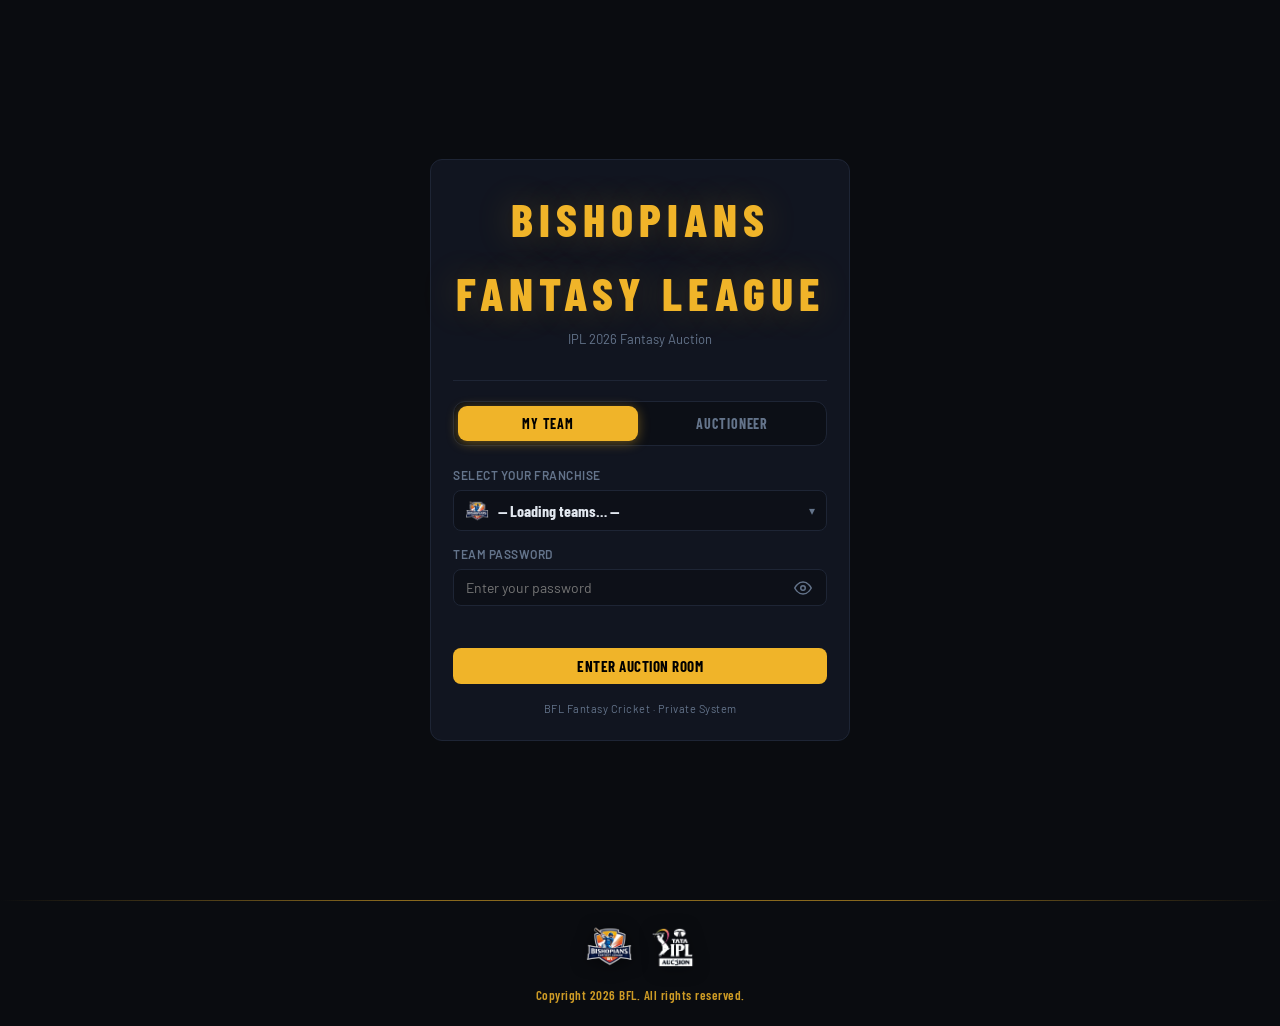
==== commit 64b78538: "Sixth Commit" ====
--- a/index.html
+++ b/index.html
@@ -9,21 +9,17 @@
   <title>BFL IPL 2026 — Login</title>
   <link rel="stylesheet" href="css/styles.css?v=56">
   <style>
-    /* Only rules-specific styles that don't exist in styles.css */
     @keyframes float-emoji { 0%,100%{transform:translateY(0)} 50%{transform:translateY(-6px)} }
     @keyframes logo-reveal  { from{opacity:0;transform:scale(.4) rotate(-20deg)} to{opacity:1;transform:none} }
     @keyframes bar-fill     { from{width:0} to{width:100%} }
     @keyframes cfetti       { 0%{opacity:1;transform:translateY(-10px) rotate(0)} 100%{opacity:0;transform:translateY(70px) rotate(540deg)} }
-
     .bfl-emoji   { font-size:64px; display:block; line-height:1; text-align:center; margin-bottom:6px; animation:float-emoji 2.5s ease infinite; }
     .bfl-logo    { font-family:'Barlow Condensed',sans-serif; font-size:46px; font-weight:800; letter-spacing:6px; color:var(--gold); text-transform:uppercase; text-align:center; text-shadow:0 0 36px var(--gold-glow); animation:glow-gold 3s ease infinite; }
     .bfl-sub     { text-align:center; color:var(--muted); font-size:12px; letter-spacing:2px; text-transform:uppercase; margin-bottom:24px; }
     .bfl-divider { height:1px; background:var(--border); margin:0 0 20px; }
-
     .role-tabs   { display:flex; gap:4px; background:rgba(0,0,0,.3); border:1px solid var(--border); border-radius:12px; padding:4px; margin-bottom:20px; }
     .role-tab    { flex:1; padding:9px 0; text-align:center; font-family:'Barlow Condensed',sans-serif; font-size:14px; font-weight:700; text-transform:uppercase; letter-spacing:.8px; color:var(--muted); border:none; background:transparent; border-radius:9px; cursor:pointer; transition:all .2s; }
     .role-tab.active { background:var(--gold); color:#000; box-shadow:0 2px 12px rgba(240,180,41,.4); }
-
     .sel-wrap    { position:relative; }
     .sel-icon    { position:absolute; left:12px; top:50%; transform:translateY(-50%); font-size:20px; pointer-events:none; z-index:1; }
     .sel-wrap select { width:100%; background:var(--bg-input); border:1px solid var(--border); border-radius:var(--radius); padding:10px 40px 10px 44px; color:var(--text); font-family:'Barlow Condensed',sans-serif; font-size:16px; font-weight:700; outline:none; appearance:none; cursor:pointer; transition:border-color .2s; }
@@ -31,18 +27,24 @@
     .sel-wrap::after { content:'▾'; position:absolute; right:12px; top:50%; transform:translateY(-50%); color:var(--muted); pointer-events:none; font-size:12px; }
     .ipl-badge   { position:absolute; right:32px; top:50%; transform:translateY(-50%); width:26px; height:26px; object-fit:contain; opacity:0; pointer-events:none; transition:opacity .3s; z-index:1; }
     .ipl-badge.show { opacity:.85; }
-
-    .pwd-wrap    { position:relative; }
-    .pwd-wrap .form-input { padding-right:42px; letter-spacing:2px; }
+    /* ── Password field ── */
+    .pwd-wrap { position:relative; }
+    .pwd-wrap .form-input { padding-right:44px; letter-spacing:2px; }
     .pwd-wrap .form-input::placeholder { letter-spacing:0; }
-    .pwd-toggle  { position:absolute; right:10px; top:50%; transform:translateY(-50%); background:none; border:none; color:var(--muted); cursor:pointer; font-size:16px; padding:4px; }
-
+    .pwd-toggle {
+      position:absolute; right:10px; top:50%; transform:translateY(-50%);
+      background:none; border:none; padding:5px; cursor:pointer;
+      color:var(--muted); border-radius:6px; line-height:0;
+      transition:color .18s, background .18s; outline:none;
+    }
+    .pwd-toggle:hover      { color:var(--gold); background:rgba(240,180,41,.1); }
+    .pwd-toggle:focus-visible { box-shadow:0 0 0 2px var(--gold-glow); }
+    .pwd-toggle svg        { width:18px; height:18px; display:block; pointer-events:none; }
     .ws-chip     { background:rgba(240,180,41,.08); border:1px solid rgba(240,180,41,.2); border-radius:8px; padding:8px 14px; text-align:center; }
     .ws-chip strong { color:var(--gold); display:block; font-size:18px; font-weight:800; font-family:'Barlow Condensed',sans-serif; }
     .ws-chip span   { color:var(--muted); font-size:10px; text-transform:uppercase; letter-spacing:.8px; }
     .w-bar-wrap  { height:3px; background:var(--border); border-radius:2px; overflow:hidden; }
     .w-bar       { height:100%; background:var(--gold); border-radius:2px; width:0; }
-
     .rules-card  { background:rgba(0,0,0,.3); border:1px solid rgba(255,255,255,.07); border-radius:12px; padding:18px 16px; min-height:190px; }
     .rules-step  { font-size:10px; font-weight:700; text-transform:uppercase; letter-spacing:2px; color:var(--muted); margin-bottom:5px; }
     .rules-title { font-family:'Barlow Condensed',sans-serif; font-size:19px; font-weight:800; color:var(--gold); margin-bottom:10px; line-height:1.2; }
@@ -56,71 +58,74 @@
     .rtag-red    { background:rgba(229,62,62,.15);   color:#fc8181;    border:1px solid rgba(229,62,62,.3); }
     .rtag-green  { background:rgba(56,161,105,.15);  color:#68d391;    border:1px solid rgba(56,161,105,.3); }
     .rtag-purple { background:rgba(139,92,246,.15);  color:#c4b5fd;    border:1px solid rgba(139,92,246,.3); }
-
     .rules-dots  { display:flex; gap:5px; align-items:center; justify-content:center; margin:10px 0; }
     .rules-dot   { width:6px; height:6px; border-radius:50%; background:rgba(255,255,255,.15); transition:all .2s; cursor:pointer; }
     .rules-dot.active { background:var(--gold); transform:scale(1.4); }
-
     .rules-nav   { display:flex; gap:8px; }
     .rules-btn   { flex:1; padding:10px 0; border:1px solid rgba(255,255,255,.1); border-radius:8px; background:transparent; color:#a0aec0; cursor:pointer; font-family:'Barlow Condensed',sans-serif; font-size:15px; font-weight:700; text-transform:uppercase; letter-spacing:.5px; transition:all .18s; }
     .rules-btn:hover:not(:disabled) { border-color:var(--gold); color:var(--gold); }
     .rules-btn:disabled { opacity:.2; cursor:not-allowed; }
     .rules-btn.finish   { background:var(--gold); color:#000; border-color:var(--gold); box-shadow:0 4px 20px rgba(240,180,41,.35); }
     .rules-btn.finish:hover:not(:disabled) { background:var(--gold); color:#000 !important; }
-
-    /* Fix: btn-gold hover must keep text black, not gold-on-gold */
     .btn-gold:hover:not(:disabled) { color:#000 !important; background:var(--gold) !important; }
-
-    /* Skip link under rules nav */
     .rules-skip-link { display:block; text-align:center; margin-top:12px; font-size:11px; color:var(--muted); cursor:pointer; letter-spacing:.8px; text-transform:uppercase; transition:color .18s; }
     .rules-skip-link:hover { color:var(--text2); }
-
     .clayer { position:fixed; inset:0; pointer-events:none; z-index:9999; overflow:hidden; }
     .cdot   { position:absolute; border-radius:2px; animation:cfetti linear both; }
-
     .ipl-logo-badge { width:64px; height:64px; object-fit:contain; display:block; margin:0 auto 10px; animation:logo-reveal .6s cubic-bezier(.34,1.56,.64,1) both; animation-delay:.3s; opacity:0; transition:opacity .3s; }
     .ipl-logo-badge.loaded { opacity:1; }
   </style>
 </head>
 <body>
 <div class="clayer" id="clayer"></div>
-
 <div class="page-center">
   <div class="card login-card">
-
-    <!-- LOGO -->
     <div class="bfl-logo">BISHOPIANS FANTASY LEAGUE</div>
     <div class="login-subtitle">IPL 2026 Fantasy Auction</div>
     <div class="bfl-divider"></div>
-
     <!-- ══ SCREEN 1: LOGIN ══ -->
     <div id="screen-login">
       <div class="role-tabs">
         <button class="role-tab active" id="tab-team"  onclick="switchRole('team')">My Team</button>
         <button class="role-tab"        id="tab-admin" onclick="switchRole('admin')">Auctioneer</button>
       </div>
-
       <div class="form-group" id="team-group">
         <label class="form-label">Select Your Franchise</label>
         <div class="sel-wrap">
-          <span class="sel-icon" id="sel-icon"><img src="images/bfl-logo.png" alt="BFL Logo"></span>
+          <span class="sel-icon" id="sel-icon"><img src="images/bfl-logo.png" style="width: 24px;" alt="BFL Logo"></span>
           <select id="team-select" class="form-input" style="padding-left:44px;" onchange="onTeamChange()">
             <option value="">— Loading teams… —</option>
           </select>
           <img id="ipl-badge" class="ipl-badge" src="" alt="">
         </div>
       </div>
-
       <div class="form-group">
         <label class="form-label" id="pwd-label">Team Password</label>
         <div class="pwd-wrap">
-          <input class="form-input" type="password" id="password" placeholder="Enter your password" autocomplete="current-password">
-          <button class="pwd-toggle" type="button" onclick="togglePwd()" id="pwd-eye"></button>
+          <input class="form-input" type="password" id="password"
+                 placeholder="Enter your password" autocomplete="current-password">
+          <button class="pwd-toggle" type="button" id="pwd-eye"
+                  onclick="togglePwd()" aria-label="Show password" title="Show password">
+            <!-- Eye-open icon (default: password hidden) -->
+            <svg id="ico-show" xmlns="http://www.w3.org/2000/svg" viewBox="0 0 24 24"
+                 fill="none" stroke="currentColor" stroke-width="2"
+                 stroke-linecap="round" stroke-linejoin="round">
+              <path d="M1 12s4-8 11-8 11 8 11 8-4 8-11 8-11-8-11-8z"/>
+              <circle cx="12" cy="12" r="3"/>
+            </svg>
+            <!-- Eye-off icon (shown when password is visible) -->
+            <svg id="ico-hide" xmlns="http://www.w3.org/2000/svg" viewBox="0 0 24 24"
+                 fill="none" stroke="currentColor" stroke-width="2"
+                 stroke-linecap="round" stroke-linejoin="round" style="display:none;">
+              <path d="M17.94 17.94A10.07 10.07 0 0 1 12 20c-7 0-11-8-11-8
+                       a18.45 18.45 0 0 1 5.06-5.94M9.9 4.24A9.12 9.12 0 0 1
+                       12 4c7 0 11 8 11 8a18.5 18.5 0 0 1-2.16 3.19"/>
+              <line x1="1" y1="1" x2="23" y2="23"/>
+            </svg>
+          </button>
         </div>
       </div>
-
       <div id="auth-error" class="error-msg" style="text-align:center;margin-bottom:10px;"></div>
-
       <button class="btn btn-gold btn-full" id="login-btn" onclick="doLogin()">
         Enter Auction Room
       </button>
@@ -128,7 +133,6 @@
         BFL Fantasy Cricket · Private System
       </div>
     </div>
-
     <!-- ══ SCREEN 2: WELCOME SPLASH ══ -->
     <div id="screen-welcome" style="display:none;text-align:center;">
       <span class="bfl-emoji" id="w-emoji"></span>
@@ -146,7 +150,6 @@
         </button>
       </div>
     </div>
-
     <!-- ══ SCREEN 3: RULES CAROUSEL ══ -->
     <div id="screen-rules" style="display:none;">
       <div style="display:flex;align-items:center;justify-content:space-between;margin-bottom:12px;padding-bottom:10px;border-bottom:1px solid var(--border);">
@@ -161,56 +164,36 @@
       </div>
       <span class="rules-skip-link" onclick="window.location.href='auction.html'">Skip &amp; Enter Directly →</span>
     </div>
-
   </div>
 </div>
-
 <script src="https://unpkg.com/@supabase/supabase-js@2.39.3/dist/umd/supabase.js" crossorigin="anonymous"></script>
 <script src="js/supabaseClient.js?v=56"></script>
 <script>
 'use strict';
-
 var _role  = 'team';
 var _teams = [];
-
 // ── Helpers ───────────────────────────────────────────────────
 var IPL_LOGO = function(c){ return 'images/'+c+'outline.png'; };
-var EMOJIS = [['GUJARAT','⚡'],['MUMBAI','🧿'],['PUNJAB','♦️'],['CHENNAI','🦁'],['KOLKATA','⚜️'],['DELHI','🐯'],['RAJASTHAN',''],['SUNRISERS','☀️'],['ROYAL','👑'],['LUCKNOW','🐘'],['SUPREME','🤴🏻']];
+var EMOJIS = [['GUJARAT','⚡'],['MUMBAI','🧿'],['PUNJAB','♦️'],['CHENNAI','🦁'],['KOLKATA','⚜️'],['DELHI','🐯'],['RAJASTHAN','👑'],['SUNRISERS','☀️'],['ROYAL','☠️'],['LUCKNOW','🐘'],['SUPREME','🤴🏻']];
 var ICODES = [['GUJARAT','GT'],['MUMBAI','MI'],['PUNJAB','PBKS'],['CHENNAI','CSK'],['KOLKATA','KKR'],['DELHI','DC'],['RAJASTHAN','RR'],['SUNRISERS','SRH'],['ROYAL','RCB'],['LUCKNOW','LSG'],['SUPREME','SURA']];
 function teamEmoji(n){ var u=(n||'').toUpperCase(); var m=EMOJIS.find(function(x){return u.includes(x[0]);}); return m?m[1]:''; }
 function teamCode(n) { var u=(n||'').toUpperCase(); var m=ICODES.find(function(x){return u.includes(x[0]);}); return m?m[1]:null; }
-
 function el(id){ return document.getElementById(id); }
-
 // ── Screen management ─────────────────────────────────────────
-// Only one of the three screens is visible at a time
 function showScreen(name) {
   el('screen-login').style.display   = name==='login'   ? '' : 'none';
   el('screen-welcome').style.display = name==='welcome' ? '' : 'none';
   el('screen-rules').style.display   = name==='rules'   ? '' : 'none';
 }
-
 // ── Init ──────────────────────────────────────────────────────
-(function(){
-  // Make sure login is visible immediately in case JS fails later
-  showScreen('login');
-})();
-
+(function(){ showScreen('login'); })();
 (async function init(){
   try {
     var session = (await sb.auth.getSession()).data.session;
-    if (session) {
-      await autoRedirect(session.user);
-    } else {
-      await loadTeams();
-      showScreen('login');
-    }
-  } catch(e) {
-    console.error('Init error:', e);
-    showScreen('login');
-  }
+    if (session) { await autoRedirect(session.user); }
+    else         { await loadTeams(); showScreen('login'); }
+  } catch(e) { console.error('Init error:', e); showScreen('login'); }
 })();
-
 // ── Load teams ────────────────────────────────────────────────
 async function loadTeams() {
   try {
@@ -222,7 +205,6 @@
   sel.innerHTML = '<option value="">— Pick your team —</option>' +
     _teams.map(function(t){ return '<option value="'+t.id+'">'+t.team_name+'</option>'; }).join('');
 }
-
 // ── Role switcher ─────────────────────────────────────────────
 function switchRole(r) {
   _role = r;
@@ -233,8 +215,10 @@
   el('login-btn').textContent    = r==='admin' ? 'Enter Auction Control' : 'Enter Auction Room';
   el('auth-error').textContent   = '';
   if (r==='admin') el('ipl-badge').classList.remove('show');
-}
-
+  // Reset to hidden whenever role switches
+  var inp = el('password');
+  if (inp.type === 'text') _setPwdVisible(false);
+}
 function onTeamChange() {
   var sel  = el('team-select');
   var name = (sel.options[sel.selectedIndex]||{}).text || '';
@@ -243,27 +227,33 @@
   if (c) { el('ipl-badge').src = IPL_LOGO(c); el('ipl-badge').classList.add('show'); }
   else   { el('ipl-badge').classList.remove('show'); }
 }
-
+// ── Password show / hide ──────────────────────────────────────
+function _setPwdVisible(show) {
+  var inp  = el('password');
+  var btn  = el('pwd-eye');
+  var icoS = el('ico-show');
+  var icoH = el('ico-hide');
+  inp.type              = show ? 'text' : 'password';
+  icoS.style.display    = show ? 'none' : '';
+  icoH.style.display    = show ? ''     : 'none';
+  btn.setAttribute('aria-label', show ? 'Hide password' : 'Show password');
+  btn.setAttribute('title',      show ? 'Hide password' : 'Show password');
+}
 function togglePwd() {
-  var i = el('password'), e = el('pwd-eye');
-  i.type = i.type==='password' ? 'text' : 'password';
-  e.textContent = i.type==='text' ? '●' : '○';
-}
-
+  _setPwdVisible(el('password').type === 'password');
+  el('password').focus();
+}
 // ── Login ─────────────────────────────────────────────────────
 async function doLogin() {
   var errEl = el('auth-error');
   var btn   = el('login-btn');
   var pwd   = el('password').value;
   errEl.textContent = '';
-
   if (!pwd) { errEl.textContent = 'Please enter your password.'; return; }
-
   if (_role === 'team') {
     var tid = el('team-select').value;
     if (!tid) { errEl.textContent = 'Please select your team first.'; return; }
     btn.disabled = true; btn.textContent = 'Signing in…';
-
     var tname  = (_teams.find(function(t){return t.id===tid;})||{}).team_name || tid;
     var temail = tname.toLowerCase().replace(/\s+/g,'_') + '@bfl.in';
     var res    = await sb.auth.signInWithPassword({ email:temail, password:pwd });
@@ -272,7 +262,6 @@
       btn.disabled = false; btn.textContent = 'Enter Auction Room'; return;
     }
     await showWelcome('team', _teams.find(function(t){return t.id===tid;}));
-
   } else {
     btn.disabled = true; btn.textContent = 'Signing in…';
     var res2 = await sb.auth.signInWithPassword({ email:'admin@bfl.in', password:pwd });
@@ -283,7 +272,6 @@
     await showWelcome('admin', null);
   }
 }
-
 // ── Auto-redirect for already-logged-in users ─────────────────
 async function autoRedirect(user) {
   if ((user.app_metadata && user.app_metadata.role==='admin') || user.email==='admin@bfl.in') {
@@ -291,20 +279,14 @@
   }
   try {
     var res = await sb.from('teams').select('*').eq('user_id', user.id).maybeSingle();
-    if (res.data) {
-      await loadTeams();
-      await showWelcome('team', res.data);
-      return;
-    }
+    if (res.data) { await loadTeams(); await showWelcome('team', res.data); return; }
   } catch(e) {}
   await sb.auth.signOut();
   showScreen('login');
 }
-
 // ── Welcome splash ────────────────────────────────────────────
 async function showWelcome(userRole, team) {
   spawnConfetti();
-
   if (userRole === 'admin') {
     showScreen('welcome');
     el('w-emoji').textContent = '⚙️';
@@ -313,21 +295,19 @@
     el('w-stats').innerHTML   =
       '<div class="ws-chip"><strong>Admin</strong><span>Host</span></div>' +
       '<div class="ws-chip"><strong>Full</strong><span>Access</span></div>';
-    el('w-redir').textContent  = 'Loading auction control…';
-    el('w-redir').style.display = '';
-    el('w-bar-wrap').style.display = '';
+    el('w-redir').textContent       = 'Loading auction control…';
+    el('w-redir').style.display     = '';
+    el('w-bar-wrap').style.display  = '';
     el('w-rules-btn-wrap').style.display = 'none';
     animateBar(2000);
     setTimeout(function(){ window.location.href='admin.html'; }, 2200);
     return;
   }
-
   showScreen('welcome');
   var name = (team && team.team_name) || 'Your Team';
   el('w-emoji').textContent = teamEmoji(name);
   el('w-title').textContent = 'Welcome Back!';
   el('w-team').textContent  = name;
-
   var c = teamCode(name);
   if (c) {
     var logo = el('w-ipl-logo');
@@ -335,7 +315,6 @@
     logo.style.display = 'block';
     logo.onload = function(){ logo.classList.add('loaded'); };
   }
-
   try {
     var td = (await sb.rpc('get_my_team')).data;
     if (td && td.found) {
@@ -348,13 +327,11 @@
     }
   } catch(_) {}
 }
-
 function animateBar(ms) {
   var b = el('w-bar'); if (!b) return;
   b.style.animation = 'none'; void b.offsetHeight;
   b.style.animation = 'bar-fill '+(ms/1000)+'s ease forwards';
 }
-
 // ── Confetti ──────────────────────────────────────────────────
 function spawnConfetti() {
   var layer = el('clayer');
@@ -370,19 +347,16 @@
     })();
   }
 }
-
 // ── Rules carousel ────────────────────────────────────────────
-var _ri = 0; // current rule index
-
+var _ri = 0;
 var RULES = [
   { step:'Overview', title:'Welcome to BFL Auction -  IPL 2026',
     body:'You are a <strong>franchise owner</strong> competing to build the best IPL squad within your budget.<ul>' +
-         '<li>Each team starts with a <span class="rule-tag rtag-gold">₹120 Cr purse</span> (retentions already deducted)</li>' +
+         '<li>Each team starts with a <span class="rule-tag rtag-gold">₹100 Cr purse</span> (retentions already deducted)</li>' +
          '<li>Sign exactly <span class="rule-tag rtag-blue">12 players</span> to complete your squad</li>' +
          '<li>Auction runs in <strong>individual player</strong> slots and <strong>set auctions</strong> (simultaneous bidding on multiple players)</li>' +
          '<li>The auctioneer (admin) controls the pace — watch the screen at all times</li>' +
          '<li>Purse, squad, all teams, and bid history update in <strong>real-time</strong> automatically</li></ul>' },
-
   { step:'Purse & Bidding', title:'Purse & How to Bid',
     body:'<ul><li>Your remaining purse is shown in the <strong>top-right corner</strong> at all times (updated to the paisa)</li>' +
          '<li>Minimum bid increment is <span class="rule-tag rtag-gold">₹0.25 Cr</span> per step</li>' +
@@ -392,7 +366,6 @@
          '<li>You can <span class="rule-tag rtag-red">↩ Undo</span> your own last bid once, before the timer ends</li>' +
          '<li><strong>Bid and Undo are disabled</strong> once the timer expires — no late bids accepted</li>' +
          '<li>The system blocks bids that would exceed your purse or break squad composition rules</li></ul>' },
-
   { step:'Squad Rules', title:'Building Your Squad',
     body:'Your 12-player squad must satisfy all these rules (enforced in real-time):<ul>' +
          '<li><span class="rule-tag rtag-blue">Min 1</span> Wicket-Keeper (WK)</li>' +
@@ -404,7 +377,6 @@
          '<li><span class="rule-tag rtag-red">Max 3</span> from any single IPL franchise — <em>⭐ Advantage team is exempt</em></li></ul>' +
          'The <strong>Squad Composition bar</strong> in your sidebar shows live status. ' +
          'If a bid would violate any rule, it is <strong>blocked before submission</strong> with a clear error message.' },
-
   { step:'Retentions & RTM', title:'Retentions & Right to Match',
     body:'<ul><li><span class="rule-tag rtag-gold">Retained players</span> are pre-assigned to your squad before the auction — their cost is already deducted from your purse</li>' +
          '<li>Some teams have <span class="rule-tag rtag-purple">RTM cards</span> (Right to Match) shown as <strong>RTM×N</strong> in the navbar and All Teams table</li>' +
@@ -413,7 +385,6 @@
          '<li>You have a countdown timer to decide — letting it expire = auto-decline</li>' +
          '<li>Each RTM card is <strong>one-use only</strong> — choose your battles wisely</li>' +
          '<li>RTM-accepted players appear with an <span class="rule-tag rtag-purple">RTM</span> tag in your squad</li></ul>' },
-
   { step:'Set Auctions', title:'Set Auctions — Bidding on Multiple Players',
     body:'During a <strong>Set Auction</strong>, multiple players go live simultaneously:<ul>' +
          '<li>Each player appears as a card — bid on any or all independently</li>' +
@@ -424,7 +395,6 @@
          '<li>Players with no bids are marked <strong>Unsold</strong> in the History and Players List</li>' +
          '<li>If an RTM-eligible player is sold, RTM is resolved before the set fully closes</li>' +
          '<li>Bid and Undo buttons are <strong>disabled immediately</strong> when the timer hits 0</li></ul>' },
-
   { step:'Strategy Tips', title:'Strategy & Tips',
     body:'<ul><li><strong>Keep a buffer:</strong> Always hold back at least <span class="rule-tag rtag-gold">₹0.5 Cr × remaining empty slots</span> or you cannot bid</li>' +
          '<li><strong>All Teams table:</strong> Shows every team\'s purse, squad size, and OS count — use this to judge who can outbid you</li>' +
@@ -434,7 +404,6 @@
          '<li><strong>IPL franchise cap:</strong> Max 3 from any one IPL team (Advantage team exempt) — spread your picks</li>' +
          '<li><strong>RTM timing:</strong> You have a limited window — have your strategy ready before the auction starts</li>' +
          '<li><strong>Bid history:</strong> Check the Bid History panel during a live auction to see all bids on the current player</li></ul>' },
-
   { step:'Live Interface', title:'Live Auction Interface Guide',
     body:'<ul><li><strong>Player card:</strong> Shows photo, IPL team, role, base price, BFL avg rating, and flags (OS/UC/RTM)</li>' +
          '<li><strong>Bid stats:</strong> Highest bid + team, 2nd highest bid + team — updated in real time</li>' +
@@ -445,7 +414,6 @@
          '<li><strong>My Squad</strong> and <strong>All Teams</strong> sidebars update live</li>' +
          '<li>If you lose connection, a <span class="rule-tag rtag-red">red banner</span> appears — the system keeps polling automatically</li>' +
          '<li><strong>Upcoming Sets</strong> panel (during waiting) shows which players are coming up in each set</li></ul>' },
-
   { step:"You're Ready!", title:"✅ You're All Set — Good Luck!",
     body:'<ul><li>Tap <strong>Enter Auction Room</strong> below to join the live session</li>' +
          '<li>The auctioneer will start the first player when everyone is ready</li>' +
@@ -454,64 +422,46 @@
          '<li>If something looks wrong, tell the auctioneer immediately — do not close and reopen</li></ul>' +
          '<div style="margin-top:12px;text-align:center;font-size:20px;">May the best franchise win! 🏆</div>' }
 ];
-
 function showRules() {
-  _ri = 0;
-  renderRule();
-  // Widen the card slightly for rules content
+  _ri = 0; renderRule();
   var card = document.querySelector('.login-card');
   if (card) card.style.maxWidth = '520px';
   showScreen('rules');
 }
-
 function renderRule() {
-  var r    = RULES[_ri];
-  var card = el('rules-card');
-  var dots = el('rules-dots');
-  var prev = el('rules-prev');
-  var next = el('rules-next');
-  var lbl  = el('rules-page-lbl');
-  if (!card || !r) return;
-
+  var r=RULES[_ri], card=el('rules-card'), dots=el('rules-dots'),
+      prev=el('rules-prev'), next=el('rules-next'), lbl=el('rules-page-lbl');
+  if (!card||!r) return;
   card.innerHTML =
     '<div class="rules-step">'+r.step+'</div>' +
     '<div class="rules-title">'+r.title+'</div>' +
     '<div class="rules-body">'+r.body+'</div>';
-
-  if (lbl) lbl.textContent = (_ri+1)+' / '+RULES.length;
-
-  if (dots) dots.innerHTML = RULES.map(function(_,i){
+  if (lbl)  lbl.textContent = (_ri+1)+' / '+RULES.length;
+  if (dots) dots.innerHTML  = RULES.map(function(_,i){
     return '<div class="rules-dot'+(_ri===i?' active':'')+'" onclick="rulesGoTo('+i+')"></div>';
   }).join('');
-
-  if (prev) prev.disabled = (_ri === 0);
+  if (prev) prev.disabled = (_ri===0);
   if (next) {
-    var last = (_ri === RULES.length-1);
+    var last = (_ri===RULES.length-1);
     next.textContent = last ? 'Enter Auction Room →' : 'Next →';
     if (last) next.classList.add('finish'); else next.classList.remove('finish');
   }
 }
-
 function rulesNav(dir) {
-  if (dir > 0 && _ri === RULES.length-1) {
-    window.location.href = 'auction.html'; return;
-  }
+  if (dir>0 && _ri===RULES.length-1) { window.location.href='auction.html'; return; }
   _ri = Math.max(0, Math.min(RULES.length-1, _ri+dir));
   renderRule();
 }
-
-function rulesGoTo(i) { _ri = i; renderRule(); }
-
+function rulesGoTo(i) { _ri=i; renderRule(); }
 // ── Keyboard navigation ───────────────────────────────────────
 document.addEventListener('keydown', function(e) {
-  var login   = el('screen-login').style.display   !== 'none';
-  var rules   = el('screen-rules').style.display   !== 'none';
-  if (e.key === 'Enter' && login)  { doLogin(); return; }
-  if (e.key === 'ArrowRight' && rules) { e.preventDefault(); rulesNav(1);  return; }
-  if (e.key === 'ArrowLeft'  && rules) { e.preventDefault(); rulesNav(-1); return; }
+  var login = el('screen-login').style.display !== 'none';
+  var rules = el('screen-rules').style.display !== 'none';
+  if (e.key==='Enter'      && login) { doLogin();   return; }
+  if (e.key==='ArrowRight' && rules) { e.preventDefault(); rulesNav(1);  return; }
+  if (e.key==='ArrowLeft'  && rules) { e.preventDefault(); rulesNav(-1); return; }
 });
 </script>
-
 <footer class="site-footer">
   <div class="footer-divider"></div>
   <div class="footer-content">
--- a/css/styles.css
+++ b/css/styles.css
@@ -259,7 +259,7 @@
 /* ═══════════════════════════════════════════════════════
    AUCTION — TEAM VIEW
 ═══════════════════════════════════════════════════════ */
-.auction-grid{display:grid;grid-template-columns:1fr 320px;gap:20px;padding:16px 0;min-width:0;}
+.auction-grid{display:grid;grid-template-columns:1fr 0.4fr;gap:20px;padding:16px 0;min-width:0;}
 .auction-grid > *{min-width:0;}
 /* Sidebar: don't use overflow:hidden — it breaks sticky headers inside */
 .squad-sidebar{min-width:0;}
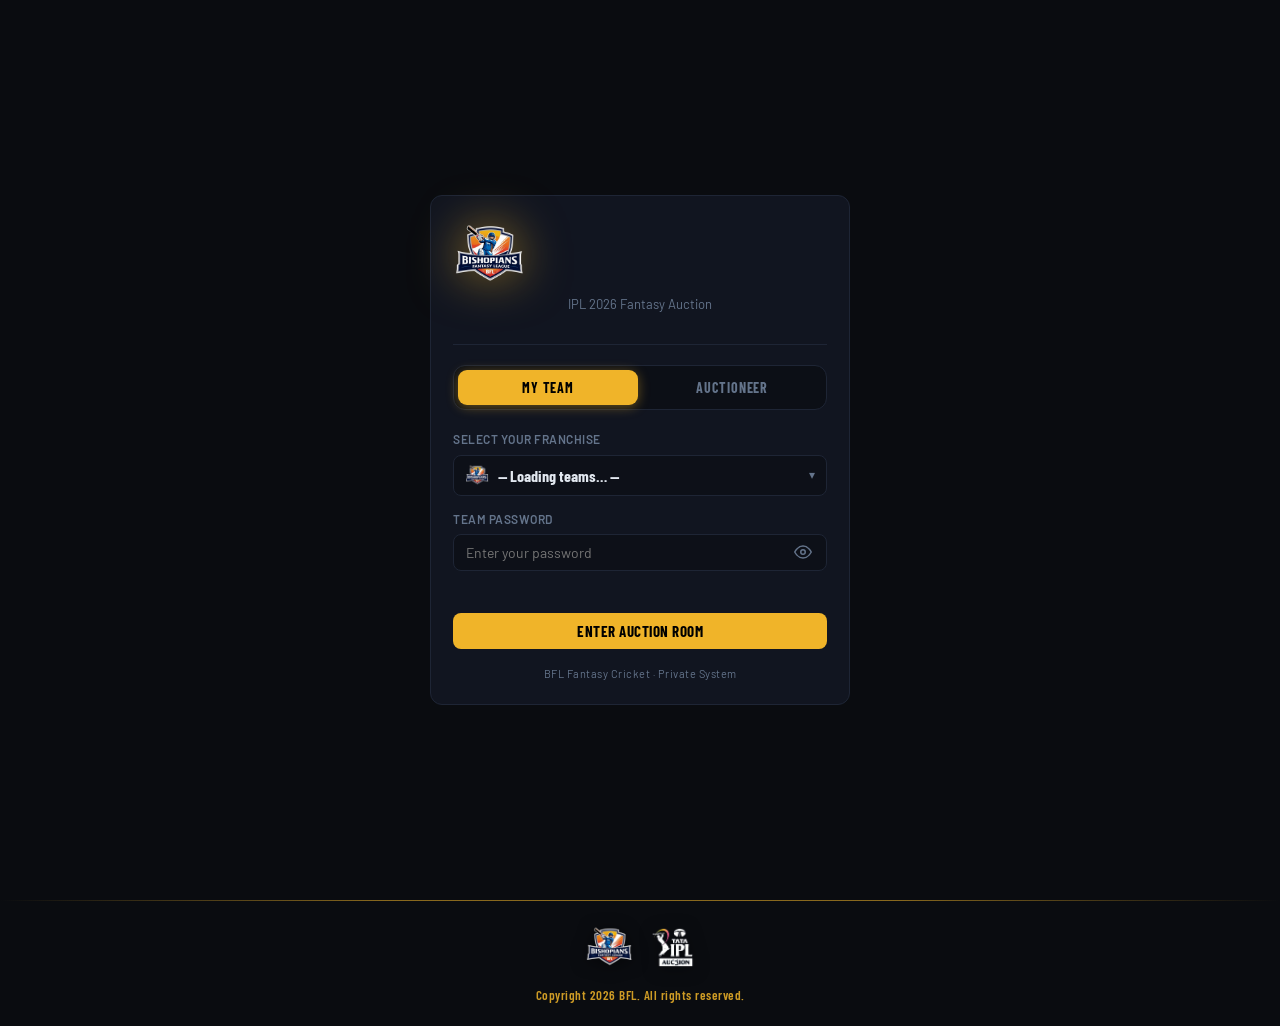
==== commit 4cf7d642: "Final Commit" ====
--- a/index.html
+++ b/index.html
@@ -1,7 +1,7 @@
 <!DOCTYPE html>
 <html lang="en">
 <head>
-  <link rel="icon" href="data:,">
+  <link rel="icon" type="image/png" href="images/bfl-logo.png">
   <meta charset="UTF-8">
   <meta http-equiv="Cache-Control" content="no-cache, no-store, must-revalidate">
   <meta http-equiv="Pragma" content="no-cache">
@@ -14,7 +14,8 @@
     @keyframes bar-fill     { from{width:0} to{width:100%} }
     @keyframes cfetti       { 0%{opacity:1;transform:translateY(-10px) rotate(0)} 100%{opacity:0;transform:translateY(70px) rotate(540deg)} }
     .bfl-emoji   { font-size:64px; display:block; line-height:1; text-align:center; margin-bottom:6px; animation:float-emoji 2.5s ease infinite; }
-    .bfl-logo    { font-family:'Barlow Condensed',sans-serif; font-size:46px; font-weight:800; letter-spacing:6px; color:var(--gold); text-transform:uppercase; text-align:center; text-shadow:0 0 36px var(--gold-glow); animation:glow-gold 3s ease infinite; }
+    .bfl-logo    { display:block; text-align:center; margin: 0 auto 4px; }
+    .bfl-logo img { height:72px; width:auto; filter:drop-shadow(0 0 24px rgba(240,180,41,0.55)); animation:glow-gold 3s ease infinite; }
     .bfl-sub     { text-align:center; color:var(--muted); font-size:12px; letter-spacing:2px; text-transform:uppercase; margin-bottom:24px; }
     .bfl-divider { height:1px; background:var(--border); margin:0 0 20px; }
     .role-tabs   { display:flex; gap:4px; background:rgba(0,0,0,.3); border:1px solid var(--border); border-radius:12px; padding:4px; margin-bottom:20px; }
@@ -80,7 +81,7 @@
 <div class="clayer" id="clayer"></div>
 <div class="page-center">
   <div class="card login-card">
-    <div class="bfl-logo">BISHOPIANS FANTASY LEAGUE</div>
+    <div class="bfl-logo"><img src="images/bfl-logo.png" alt="Bishopians Fantasy League"></div>
     <div class="login-subtitle">IPL 2026 Fantasy Auction</div>
     <div class="bfl-divider"></div>
     <!-- ══ SCREEN 1: LOGIN ══ -->
@@ -467,7 +468,7 @@
   <div class="footer-content">
     <div class="footer-logos">
       <img src="images/bfl-logo.png"         alt="BFL" class="footer-logo footer-logo-bfl">
-      <img src="images/ipl-auction-logo.png" alt="IPL Auction Logo" class="footer-logo footer-logo-t20">
+      <img src="images/ipl-auction-logo.png" alt="IPL Auction" class="footer-logo footer-logo-t20">
     </div>
     <p class="footer-copy">Copyright 2026 BFL. All rights reserved.</p>
   </div>
--- a/css/styles.css
+++ b/css/styles.css
@@ -84,7 +84,9 @@
 /* Navbar */
 .navbar{background:rgba(10,12,16,0.96);backdrop-filter:blur(16px);-webkit-backdrop-filter:blur(16px);border-bottom:2px solid var(--gold);padding:0 24px;display:flex;align-items:center;gap:12px;position:sticky;top:0;z-index:200;min-height:var(--navbar-h);flex-wrap:wrap;transition:box-shadow var(--t);}
 .navbar.scrolled{box-shadow:0 4px 24px rgba(0,0,0,0.5);}
-.navbar-logo{font-family:'Barlow Condensed',sans-serif;font-size:22px;font-weight:800;letter-spacing:2px;color:#f0b429;text-transform:uppercase;white-space:nowrap;text-shadow:0 0 24px rgba(240,180,41,0.4);transition:text-shadow 0.3s;flex-shrink:0;}
+.navbar-logo{display:flex;align-items:center;flex-shrink:0;}
+.navbar-logo-img{height:32px;width:auto;object-fit:contain;filter:drop-shadow(0 0 8px rgba(240,180,41,0.5));transition:filter 0.3s;}
+.navbar-logo-img:hover{filter:drop-shadow(0 0 16px rgba(240,180,41,0.8));}
 .navbar-logo:hover{text-shadow:0 0 36px rgba(240,180,41,0.6);}
 .navbar-info{font-size:13px;color:var(--muted);white-space:nowrap;flex-shrink:0;}
 .navbar-info strong{color:var(--text);}
@@ -759,7 +761,7 @@
 @media (max-width: 620px) {
   :root{--navbar-h:50px;}
   .navbar{padding:0 12px;gap:6px;}
-  .navbar-logo{font-size:18px;letter-spacing:1px;}
+  .navbar-logo-img{height:26px;}
   .navbar-info{display:none;}
   .purse-display{font-size:15px;padding:3px 10px;}
   .navbar-right{gap:6px;}
@@ -795,11 +797,17 @@
   .card-title{font-size:15px;}
   .adv-card-body{flex-direction:column;gap:12px;}
   .adv-card-stats-grid{grid-template-columns:repeat(3,1fr);}
+  /* Fix 14: set panel button group — stack neatly at 620px */
+  .set-live-btn-group{flex-wrap:wrap;gap:5px;}
+  .set-live-btn-group .btn,.set-live-btn-group .btn-cancel-set{font-size:11px;padding:4px 9px;}
+  /* Fix 17: RTM window active message clips at 375px → use fluid font */
+  #no-auction-msg{font-size:clamp(11px,3.5vw,14px);}
   /* Absorbed from former 700px breakpoint: */
   .squad-sidebar{width:100%;}
   .squad-table-wrap{max-height:240px;}
   .bid-area{padding:10px;}
-  .navbar-logo{display:none;}
+  /* Fix 18: keep logo visible until very narrow — hide moved to 360px below */
+  .navbar-logo{display:flex;}
   .navbar-info{flex:1;}
 }
 @media (max-width: 400px) {
@@ -816,6 +824,24 @@
   .tabs{gap:0;}
   .tab-btn{padding:8px 9px;font-size:11px;}
   .adv-card-stats-grid{grid-template-columns:repeat(2,1fr);}
+}
+/* Fix 18: hide logo only on truly tiny screens */
+@media (max-width: 360px) {
+  .navbar-logo{display:none;}
+}
+/* Fix 16: day window banner — ensure it sits below sticky navbar, not behind it */
+.day-window-banner-wrap {
+  position: sticky;
+  top: var(--navbar-h, 56px);
+  z-index: 90; /* below navbar (z-index 100) */
+}
+/* Fix 19: prefers-reduced-motion — stop all decorative animations */
+@media (prefers-reduced-motion: reduce) {
+  *, *::before, *::after {
+    animation-duration: 0.01ms !important;
+    animation-iteration-count: 1 !important;
+    transition-duration: 0.01ms !important;
+  }
 }
 
 /* Autopilot delay input */
@@ -1208,6 +1234,7 @@
 .rtm-hold-btn {
   position: relative; overflow: hidden; cursor: pointer;
   user-select: none; -webkit-user-select: none;
+  touch-action: none; -webkit-tap-highlight-color: transparent;
 }
 .rtm-hold-btn .rtm-hold-fill {
   position: absolute; left: 0; top: 0; bottom: 0;
@@ -1351,8 +1378,8 @@
 .toast-info    .toast-icon { background: rgba(49,130,206,0.18); color: #63b3ed; }
 .toast-rtm     .toast-icon { background: rgba(128,90,213,0.18); color: #b794f4; }
 
-/* Icon pngs via content — use text chars instead */
-.toast-icon png { width:16px; height:16px; stroke-width:2.5; }
+/* Icon SVGs via content — use text chars instead */
+.toast-icon svg { width:16px; height:16px; stroke-width:2.5; }
 
 /* Text block */
 .toast-body { flex: 1; min-width: 0; }
@@ -1407,15 +1434,6 @@
 }
 
 /* ── Navbar BFL logo — pure text mark ── */
-.navbar-logo {
-  font-family: 'Barlow Condensed', sans-serif !important;
-  font-size: 22px !important;
-  font-weight: 900 !important;
-  letter-spacing: 2px;
-  color: var(--gold) !important;
-  text-transform: uppercase;
-}
-
 /* ── Role pool chip labels (now text WK/BAT/BOWL/AR) ── */
 
 
@@ -1758,6 +1776,7 @@
   font-size: 14px;
   padding: 9px 12px;
   transition: border-color 0.15s, background 0.15s;
+  appearance: none;
   -webkit-appearance: none;
 }
 .dm-input:focus {
@@ -2287,4 +2306,280 @@
   .footer-logo-t20 { height: 34px; }
   .footer-copy     { font-size: 12px; }
   .footer-content  { padding: 16px 16px 14px; gap: 10px; }
+}
+
+/* ══════════════════════════════════════════════════════════════
+   DAY WINDOW TIMER + RTM WINDOW  (v36)
+══════════════════════════════════════════════════════════════ */
+
+/* ── Day Modal: new elements ──────────────────────────────────── */
+.dm-duration-badge {
+  font-size: 11px;
+  font-weight: 700;
+  color: var(--muted);
+  margin-top: 8px;
+  letter-spacing: 0.5px;
+}
+.dm-badge-rtm {
+  background: rgba(139,92,246,0.15);
+  color: #c4b5fd;
+  border-radius: 4px;
+  padding: 1px 7px;
+  font-size: 9px;
+  font-weight: 800;
+  text-transform: uppercase;
+  letter-spacing: 1.5px;
+}
+.dm-phase-badge {
+  font-size: 10px;
+  font-weight: 700;
+  letter-spacing: 1px;
+  text-transform: uppercase;
+  color: var(--muted);
+}
+.dm-phase-live    { color: var(--green); }
+.dm-phase-ended   { color: var(--red);   }
+.dm-phase-badge-rtm { color: rgba(139,92,246,0.7); }
+.dm-phase-rtm-live  { color: #c4b5fd !important; }
+.dm-cd-rtm { color: #c4b5fd !important; }
+.dm-cb-purple {
+  background: linear-gradient(90deg, #7c3aed, #a855f7) !important;
+  box-shadow: 0 0 8px rgba(139,92,246,0.5) !important;
+}
+
+/* ── Day Window Bar (auction.html — progress bar at top of page) ── */
+.day-window-bar {
+  display: flex;
+  align-items: center;
+  gap: 10px;
+  padding: 7px 16px;
+  background: rgba(0,0,0,0.35);
+  border-bottom: 1px solid var(--border);
+  font-size: 12px;
+}
+.day-window-bar-rtm {
+  background: rgba(139,92,246,0.08);
+  border-bottom-color: rgba(139,92,246,0.25);
+}
+.day-window-bar-ended {
+  background: rgba(229,62,62,0.07);
+  border-bottom-color: rgba(229,62,62,0.2);
+  color: var(--muted);
+}
+.dwb-label {
+  font-size: 9px;
+  font-weight: 800;
+  letter-spacing: 1.5px;
+  text-transform: uppercase;
+  color: var(--muted);
+  flex-shrink: 0;
+  min-width: 90px;
+}
+.dwb-time {
+  font-family: 'Barlow Condensed', sans-serif;
+  font-weight: 700;
+  font-size: 14px;
+  color: var(--gold);
+  flex-shrink: 0;
+  min-width: 80px;
+}
+.dwb-track {
+  flex: 1;
+  height: 4px;
+  background: rgba(255,255,255,0.07);
+  border-radius: 2px;
+  overflow: hidden;
+}
+.dwb-fill {
+  height: 100%;
+  border-radius: 2px;
+  transition: width 0.8s linear;
+}
+.dwb-bar-green  { background: var(--green); box-shadow: 0 0 6px rgba(72,187,120,0.4); }
+.dwb-bar-amber  { background: var(--gold);  box-shadow: 0 0 6px rgba(240,180,41,0.4); }
+.dwb-bar-red    { background: var(--red);   box-shadow: 0 0 6px rgba(229,62,62,0.4);  }
+.dwb-bar-purple { background: linear-gradient(90deg,#7c3aed,#a855f7); box-shadow: 0 0 6px rgba(139,92,246,0.5); }
+
+@media (max-width: 480px) {
+  .day-window-bar { gap: 8px; padding: 6px 12px; }
+  .dwb-label { min-width: 70px; font-size: 8px; }
+  .dwb-time  { font-size: 12px; min-width: 60px; }
+}
+
+/* ── Parallel RTM Window cards ────────────────────────────────── */
+.rtm-window-wrap { padding: 4px 0; }
+.rtm-window-cards {
+  display: flex;
+  flex-direction: column;
+  gap: 12px;
+  max-height: calc(100vh - 220px);
+  overflow-y: auto;
+  -webkit-overflow-scrolling: touch;
+  padding-right: 2px; /* prevent scrollbar from clipping border */
+}
+.rtm-window-card {
+  background: rgba(255,255,255,0.03);
+  border: 1px solid var(--border);
+  border-radius: 10px;
+  padding: 14px 16px;
+  transition: border-color 0.2s, background 0.2s;
+}
+.rtm-window-card.rtm-my-turn {
+  border-color: rgba(240,180,41,0.5);
+  background: rgba(240,180,41,0.05);
+}
+.rtm-window-card.rtm-card-resolved {
+  border-color: rgba(255,255,255,0.06);
+}
+.rtm-window-card.rtm-card-resolved strong,
+.rtm-window-card.rtm-card-resolved div {
+  color: var(--muted);
+}
+.rtm-window-cd {
+  font-family: 'Barlow Condensed', sans-serif;
+  font-size: 13px;
+  font-weight: 800;
+  color: var(--gold);
+  background: rgba(240,180,41,0.1);
+  border-radius: 4px;
+  padding: 1px 7px;
+  flex-shrink: 0;
+}
+.rtm-window-cd.rtm-cd-urgent {
+  color: var(--red);
+  background: rgba(229,62,62,0.1);
+  animation: blink 0.7s ease-in-out infinite;
+}
+
+/* ── Team RTM Window Cards (parallel) ─────────────────────────── */
+.rtm-window-card {
+  background: linear-gradient(135deg, rgba(139,92,246,0.12), rgba(0,0,0,0.3));
+  border: 1px solid rgba(139,92,246,0.35);
+  border-radius: 12px;
+  margin-bottom: 14px;
+  overflow: hidden;
+  animation: fadeInUp 0.3s ease both;
+}
+.rtwc-header {
+  display: flex;
+  align-items: center;
+  gap: 10px;
+  padding: 10px 14px;
+  background: rgba(139,92,246,0.18);
+  border-bottom: 1px solid rgba(139,92,246,0.25);
+}
+.rtwc-icon {
+  background: linear-gradient(135deg,#7c3aed,#a855f7);
+  color: #fff;
+  font-family: 'Barlow Condensed', sans-serif;
+  font-weight: 900;
+  font-size: 13px;
+  letter-spacing: 1px;
+  padding: 3px 8px;
+  border-radius: 4px;
+  flex-shrink: 0;
+}
+.rtwc-title {
+  font-family: 'Barlow Condensed', sans-serif;
+  font-weight: 800;
+  font-size: 15px;
+  letter-spacing: 1.5px;
+  color: #c4b5fd;
+  flex: 1;
+}
+.rtwc-timer {
+  font-family: 'Barlow Condensed', sans-serif;
+  font-weight: 800;
+  font-size: 22px;
+  color: var(--gold);
+  min-width: 60px;
+  text-align: right;
+}
+.rtwc-body {
+  display: flex;
+  gap: 12px;
+  padding: 14px;
+  align-items: flex-start;
+}
+.rtwc-img {
+  width: 64px;
+  height: 64px;
+  border-radius: 8px;
+  object-fit: cover;
+  border: 2px solid rgba(139,92,246,0.4);
+  flex-shrink: 0;
+}
+.rtwc-info { flex: 1; min-width: 0; }
+.rtwc-player-name {
+  font-family: 'Barlow Condensed', sans-serif;
+  font-weight: 800;
+  font-size: 20px;
+  color: var(--text1);
+  margin-bottom: 3px;
+}
+.rtwc-player-sub { font-size: 11px; color: var(--muted); margin-bottom: 6px; }
+.rtwc-price { font-size: 14px; color: var(--text2); margin-bottom: 3px; }
+.rtwc-buyer { font-size: 12px; color: var(--muted); }
+.rtwc-actions {
+  display: flex;
+  flex-direction: column;
+  gap: 8px;
+  padding: 0 14px 14px;
+}
+.rtwc-hold-btn { position: relative; overflow: hidden; }
+
+/* Resolved list */
+.rtwc-resolved-list {
+  padding: 12px 14px;
+  border-top: 1px solid var(--border);
+  margin-top: 4px;
+}
+.rtwc-resolved-row {
+  display: flex;
+  justify-content: space-between;
+  align-items: center;
+  padding: 5px 0;
+  font-size: 13px;
+  color: var(--text2);
+  border-bottom: 1px solid rgba(255,255,255,0.04);
+}
+.rtwc-resolved-row:last-child { border-bottom: none; }
+.rtwc-badge-accepted {
+  font-size: 10px; font-weight: 800; letter-spacing: 1px;
+  color: var(--green); background: rgba(72,187,120,0.15);
+  border-radius: 4px; padding: 2px 8px;
+}
+.rtwc-badge-declined {
+  font-size: 10px; font-weight: 800; letter-spacing: 1px;
+  color: var(--muted); background: rgba(255,255,255,0.05);
+  border-radius: 4px; padding: 2px 8px;
+}
+
+/* Admin RTM decisions */
+.rtm-decision-row {
+  display: grid;
+  grid-template-columns: 1fr auto auto;
+  gap: 10px;
+  align-items: center;
+  padding: 8px 0;
+  border-bottom: 1px solid rgba(255,255,255,0.06);
+}
+.rtm-decision-row:last-child { border-bottom: none; }
+.rtmd-player { font-size: 13px; color: var(--text1); }
+.rtmd-info { display: flex; flex-direction: column; gap: 2px; text-align: right; }
+.rtmd-team { font-size: 12px; font-weight: 700; color: #c4b5fd; }
+.rtmd-price { font-size: 13px; font-weight: 800; color: var(--gold); }
+.rtmd-actions { display: flex; gap: 6px; }
+.rtmd-resolved {
+  display: flex; justify-content: space-between; align-items: center;
+  font-size: 12px; color: var(--text2); padding: 4px 0;
+}
+.rtmd-badge-accepted { color: var(--green); font-weight: 800; font-size: 10px; letter-spacing: 1px; }
+.rtmd-badge-declined { color: var(--muted);  font-weight: 800; font-size: 10px; letter-spacing: 1px; }
+
+@media (max-width: 480px) {
+  .rtwc-body { flex-direction: column; }
+  .rtwc-img  { width: 56px; height: 56px; }
+  .rtm-decision-row { grid-template-columns: 1fr; }
+  .rtmd-info { text-align: left; }
 }
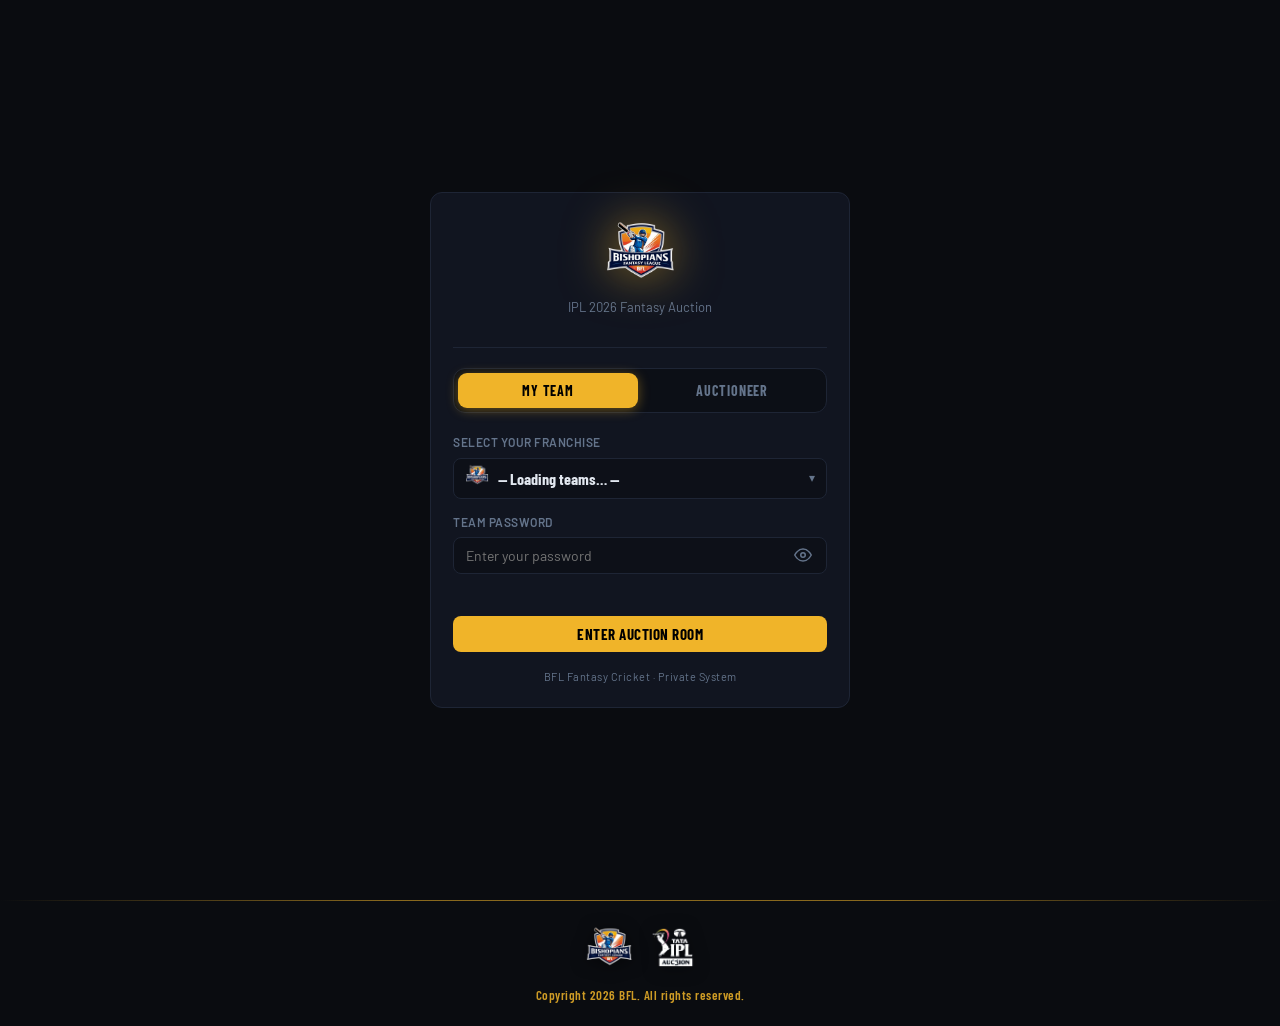
==== commit 547f4114: "Final Commit" ====
--- a/index.html
+++ b/index.html
@@ -300,7 +300,7 @@
     el('w-redir').style.display     = '';
     el('w-bar-wrap').style.display  = '';
     el('w-rules-btn-wrap').style.display = 'none';
-    animateBar(2000);
+    animateBar(5000);
     setTimeout(function(){ window.location.href='admin.html'; }, 2200);
     return;
   }
--- a/css/styles.css
+++ b/css/styles.css
@@ -15,7 +15,7 @@
 *,*::before,*::after{box-sizing:border-box;margin:0;padding:0;}
 html{scroll-behavior:smooth;}
 body{background:var(--bg);color:var(--text);font-family:'Barlow',sans-serif;font-size:15px;line-height:1.6;min-height:100vh;-webkit-font-smoothing:antialiased;overflow-x:hidden;padding-bottom:env(safe-area-inset-bottom,0px);}
-img{display:block;max-width:100%;}
+img{max-width:100%;}
 ::selection{background:var(--gold-glow);}
 
 /* ── Animations ─────────────────────────────────────────────── */
@@ -84,7 +84,7 @@
 /* Navbar */
 .navbar{background:rgba(10,12,16,0.96);backdrop-filter:blur(16px);-webkit-backdrop-filter:blur(16px);border-bottom:2px solid var(--gold);padding:0 24px;display:flex;align-items:center;gap:12px;position:sticky;top:0;z-index:200;min-height:var(--navbar-h);flex-wrap:wrap;transition:box-shadow var(--t);}
 .navbar.scrolled{box-shadow:0 4px 24px rgba(0,0,0,0.5);}
-.navbar-logo{display:flex;align-items:center;flex-shrink:0;}
+.navbar-logo{display:flex;font-family: 'Barlow Condensed', sans-serif;color: var(--gold);font-weight: 700;font-size: 24px; align-items:center;flex-shrink:0;}
 .navbar-logo-img{height:32px;width:auto;object-fit:contain;filter:drop-shadow(0 0 8px rgba(240,180,41,0.5));transition:filter 0.3s;}
 .navbar-logo-img:hover{filter:drop-shadow(0 0 16px rgba(240,180,41,0.8));}
 .navbar-logo:hover{text-shadow:0 0 36px rgba(240,180,41,0.6);}
@@ -248,9 +248,6 @@
 #tab-history .data-table{min-width:680px;}
 #tab-squads  .data-table{min-width:560px;}
 
-/* Toast */
-
-
 /* Skeleton */
 .skel{background:linear-gradient(90deg,var(--border) 25%,var(--border2) 50%,var(--border) 75%);background-size:600px 100%;animation:shimmer 1.4s infinite linear;border-radius:4px;display:block;}
 .skel-text{height:13px;width:100%;margin-bottom:8px;}
@@ -261,7 +258,7 @@
 /* ═══════════════════════════════════════════════════════
    AUCTION — TEAM VIEW
 ═══════════════════════════════════════════════════════ */
-.auction-grid{display:grid;grid-template-columns:1fr 0.4fr;gap:20px;padding:16px 0;min-width:0;}
+.auction-grid{display:grid;grid-template-columns:1fr 0.48fr;gap:20px;padding:16px 0;min-width:0;}
 .auction-grid > *{min-width:0;}
 /* Sidebar: don't use overflow:hidden — it breaks sticky headers inside */
 .squad-sidebar{min-width:0;}
@@ -1148,6 +1145,20 @@
   gap: 6px;
   padding: 8px 14px 12px;
 }
+/* Leading state: stack vertically so undo is always visible regardless of card width */
+.sc-bid-action--leading {
+  flex-direction: column;
+  align-items: stretch;
+  gap: 6px;
+  padding: 8px 14px 12px;
+}
+.sc-bid-action--leading .sc-winning {
+  width: 100%;
+}
+.sc-bid-action--leading .sc-undo-btn {
+  width: 100%;
+  justify-content: center;
+}
 .sc-bid-input {
   flex: 1; min-width: 0;
   padding: 7px 8px; font-size: 13px;
